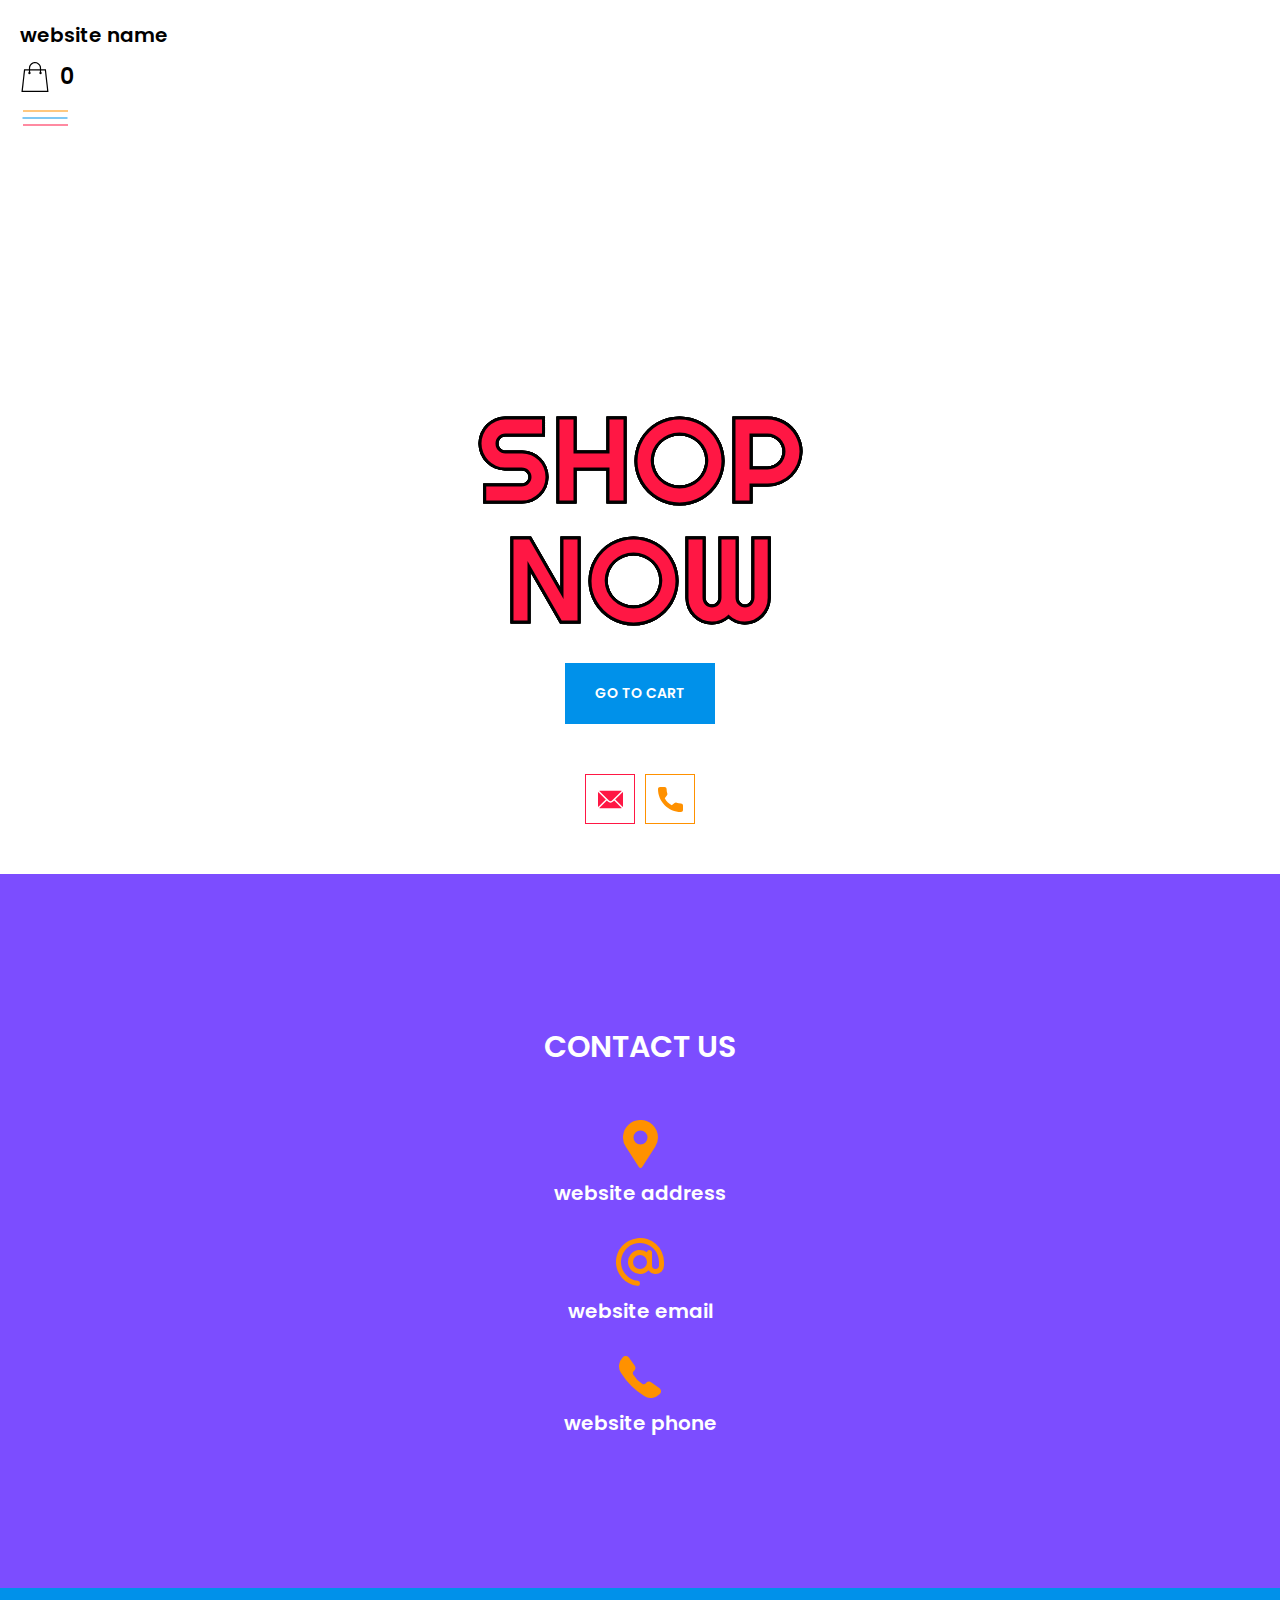
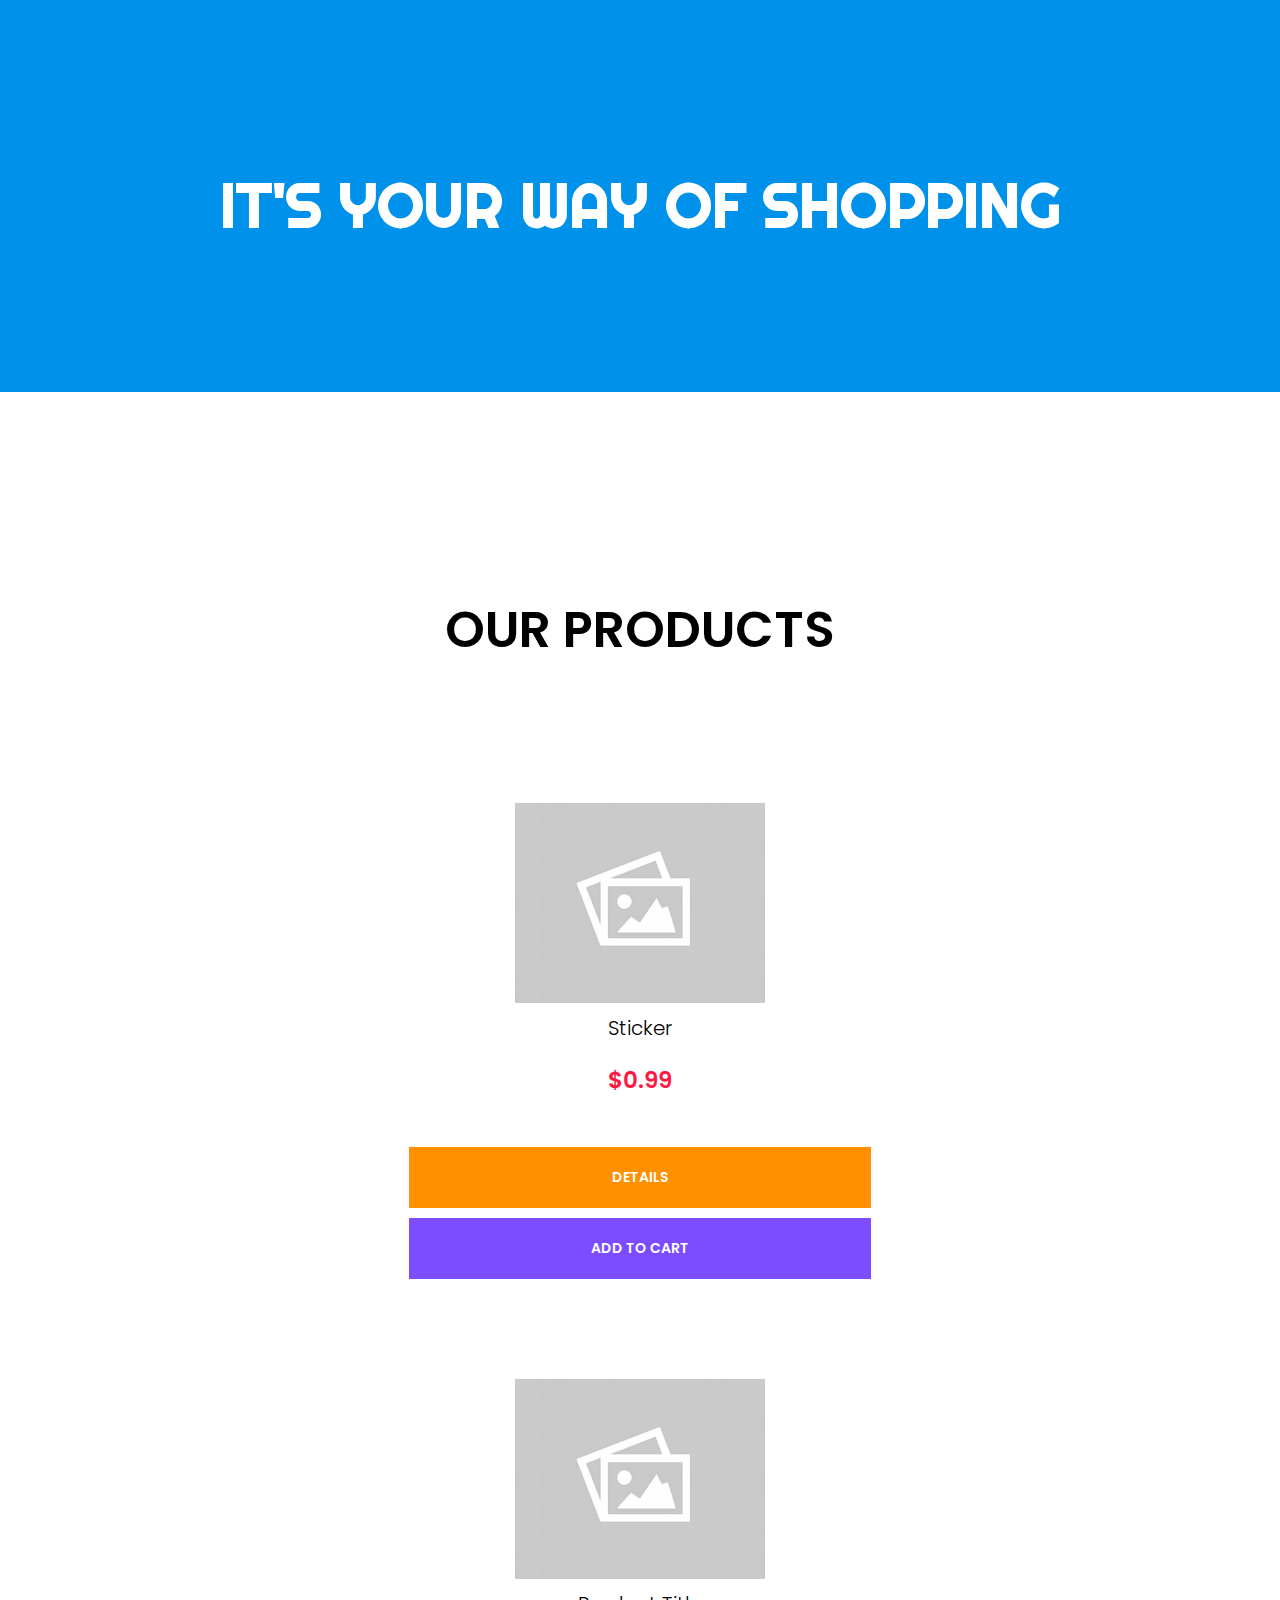
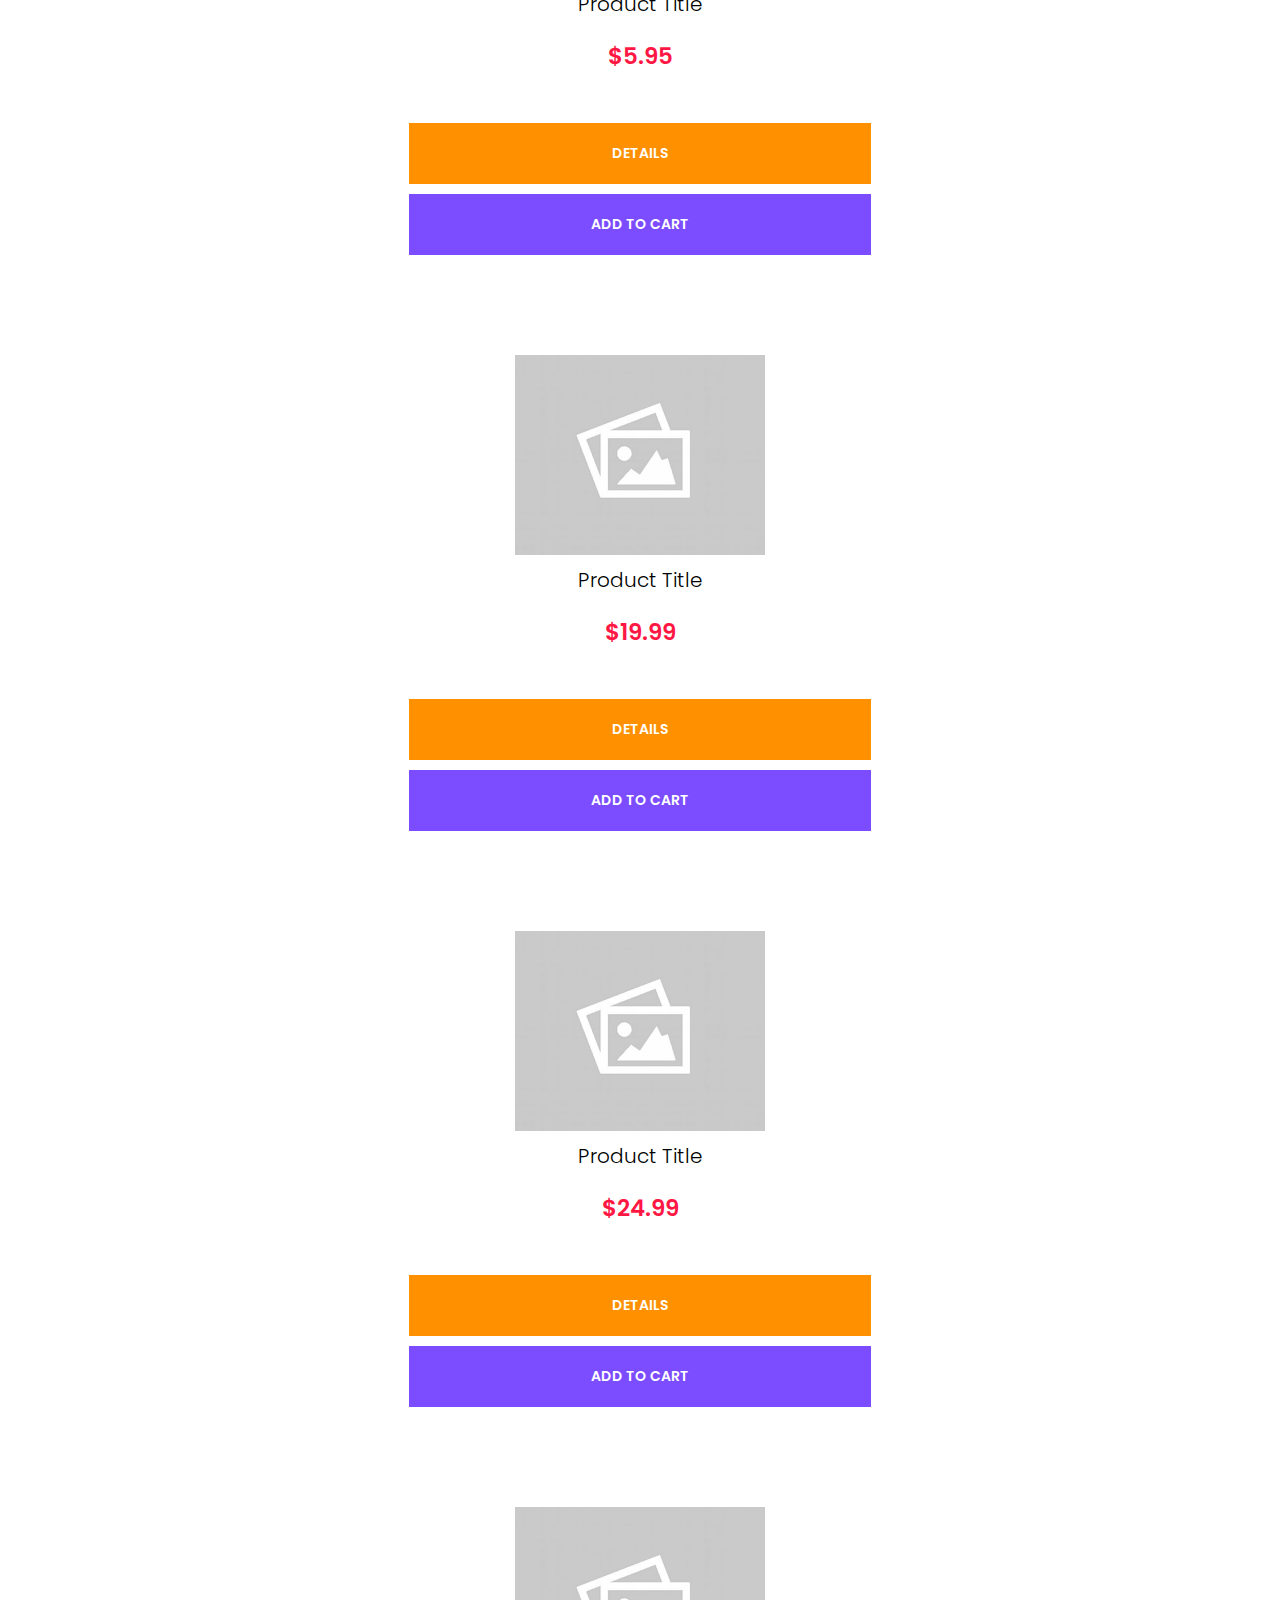
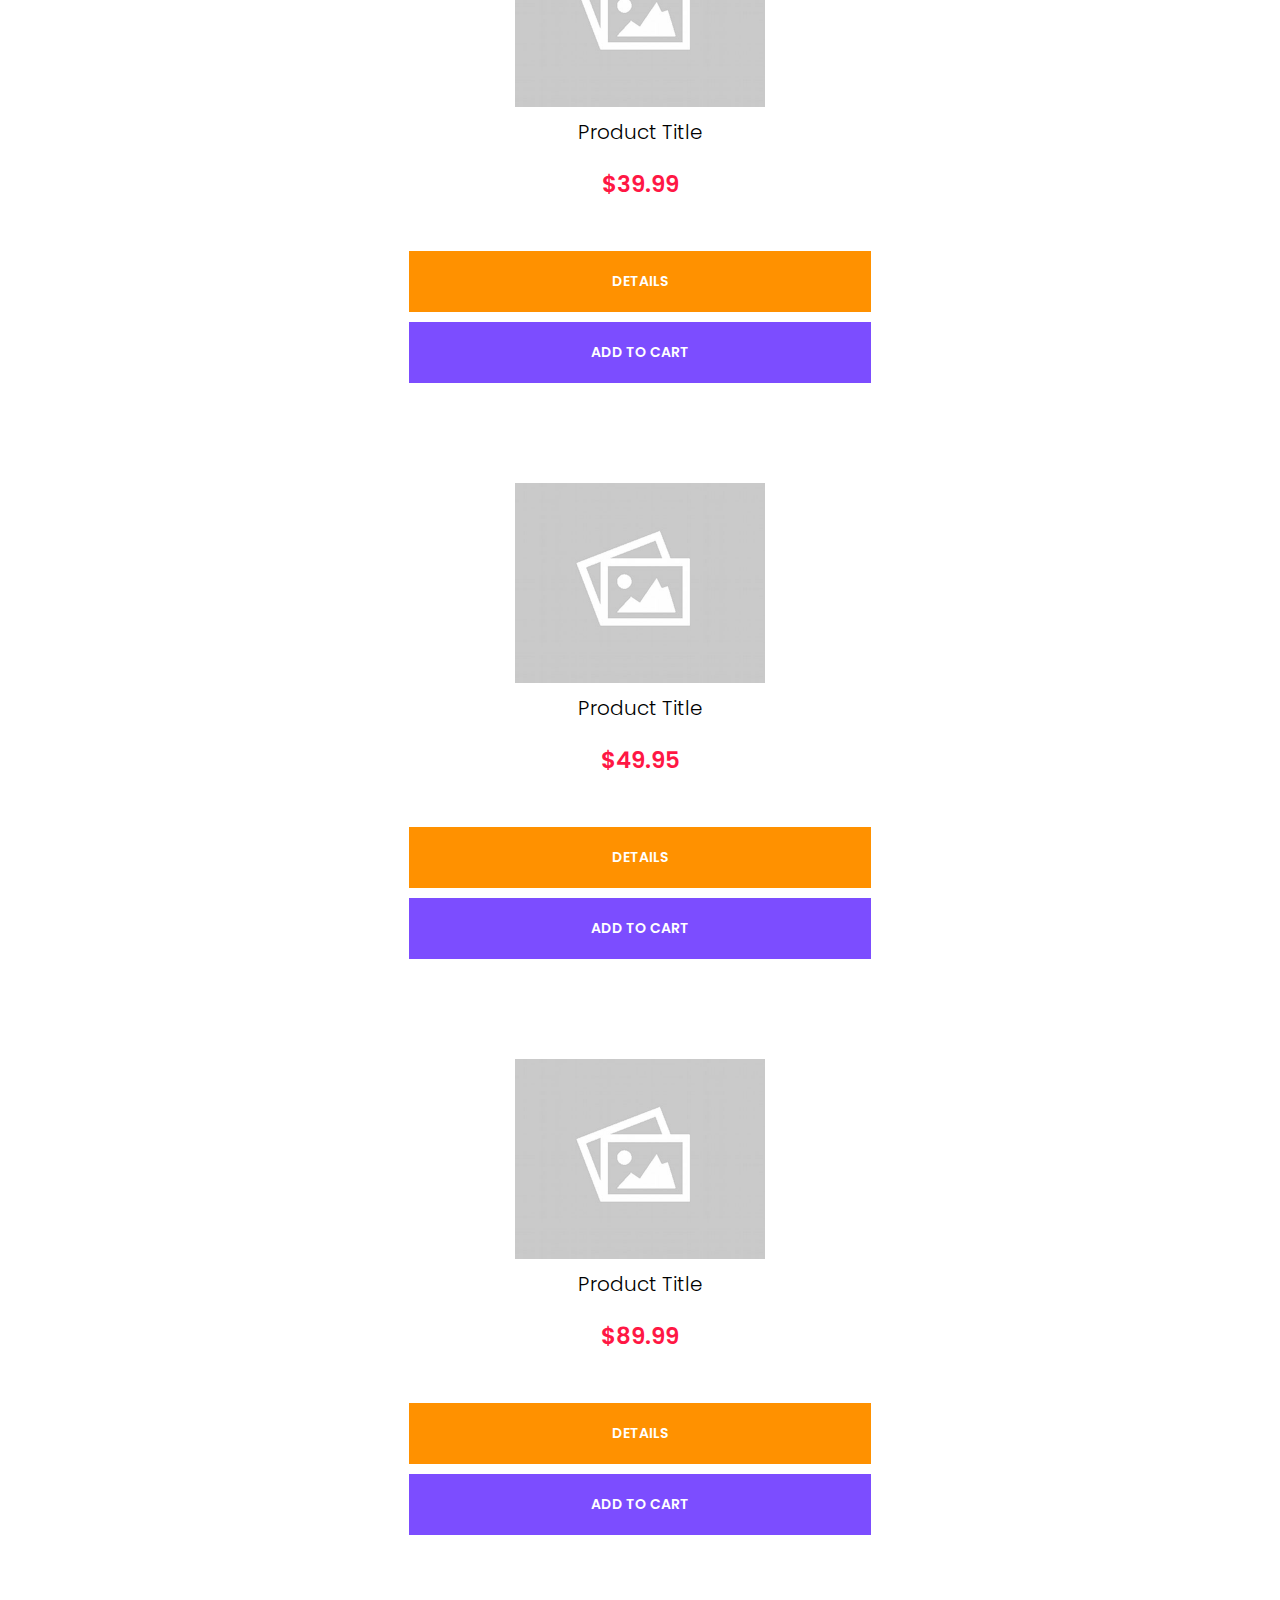
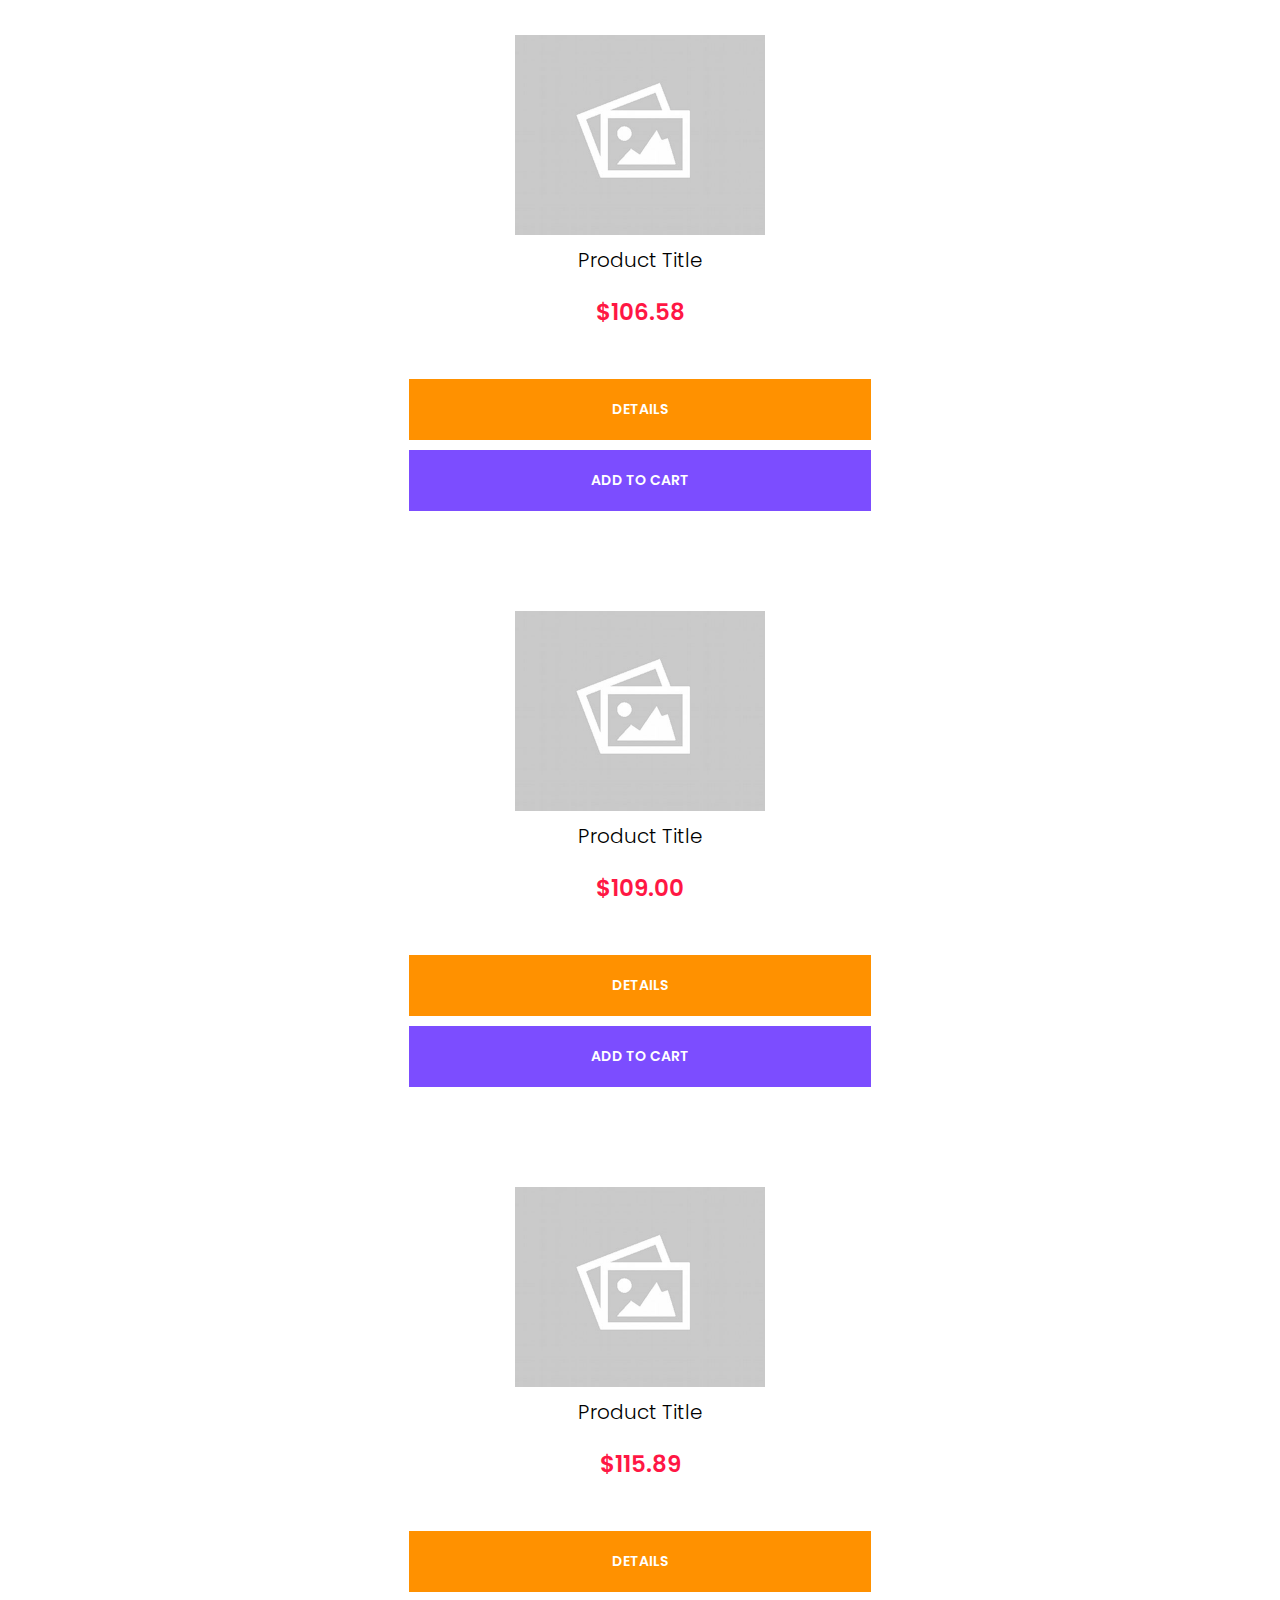
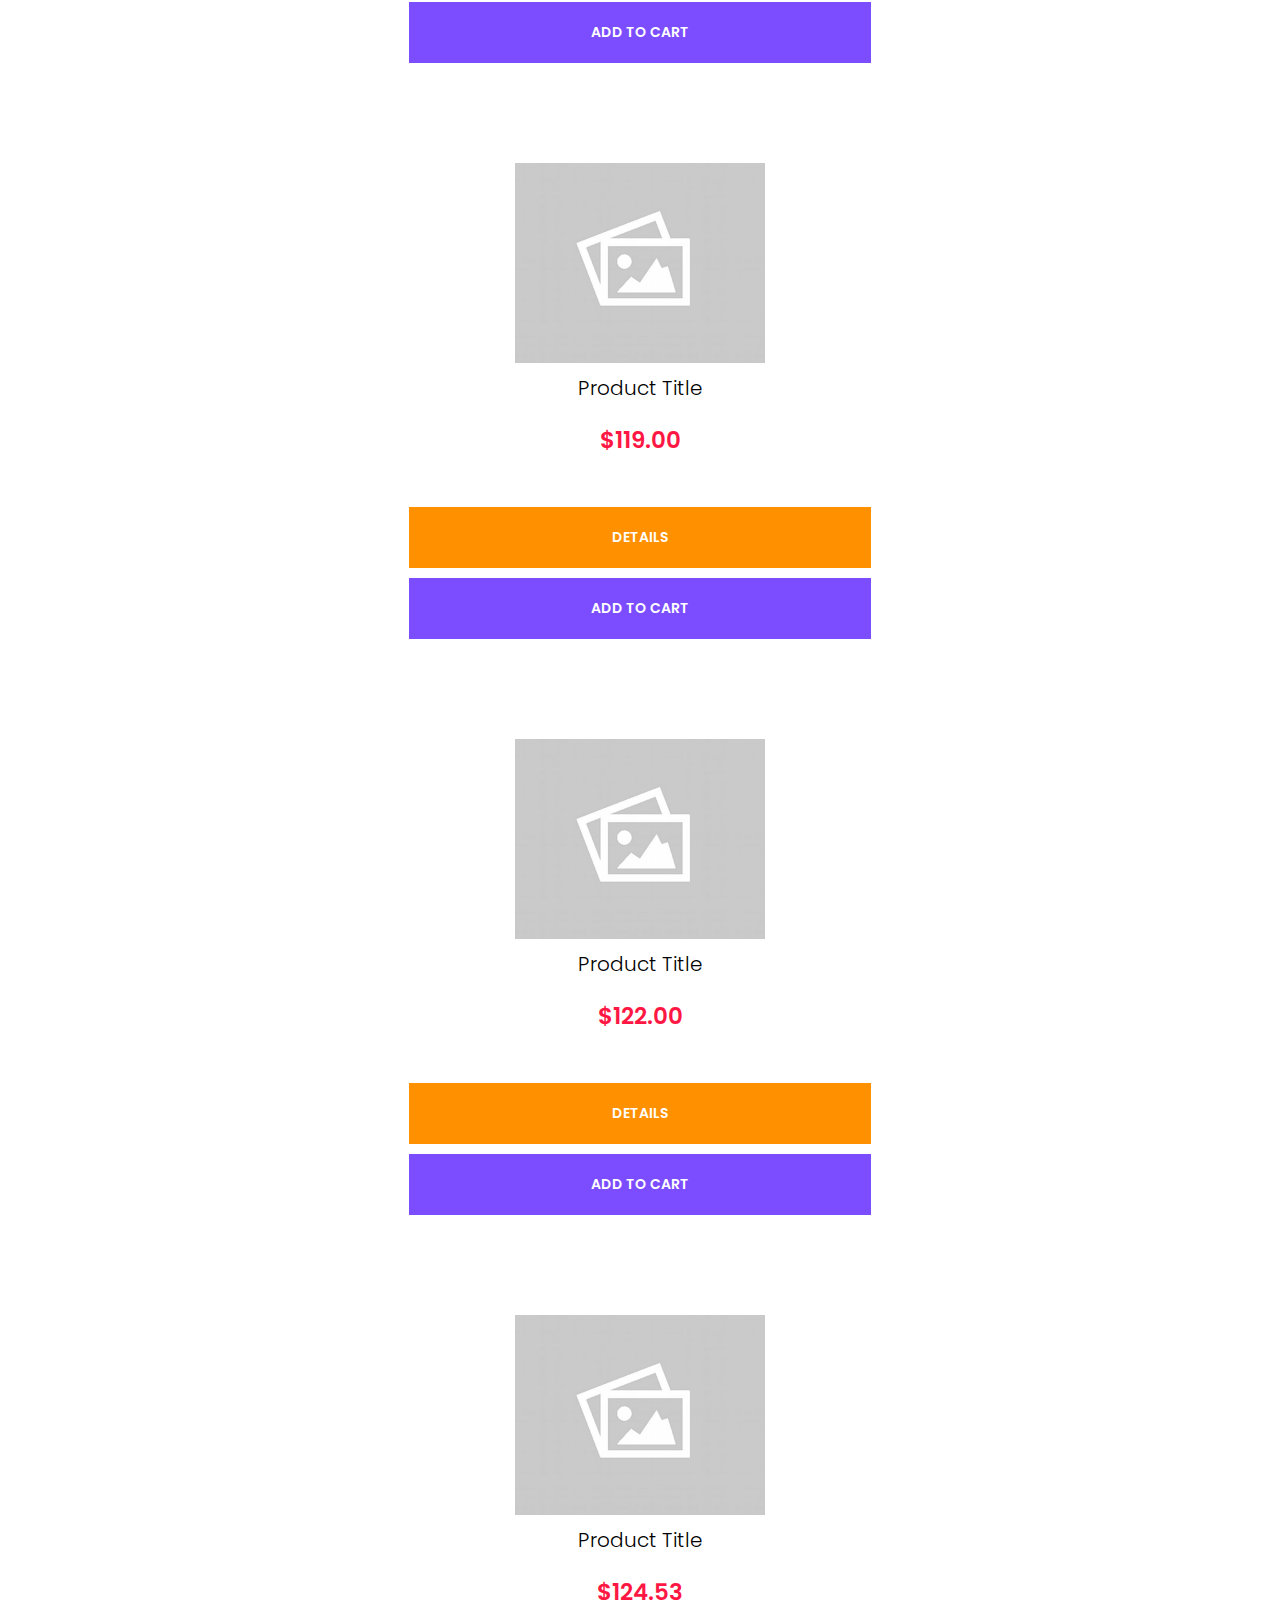
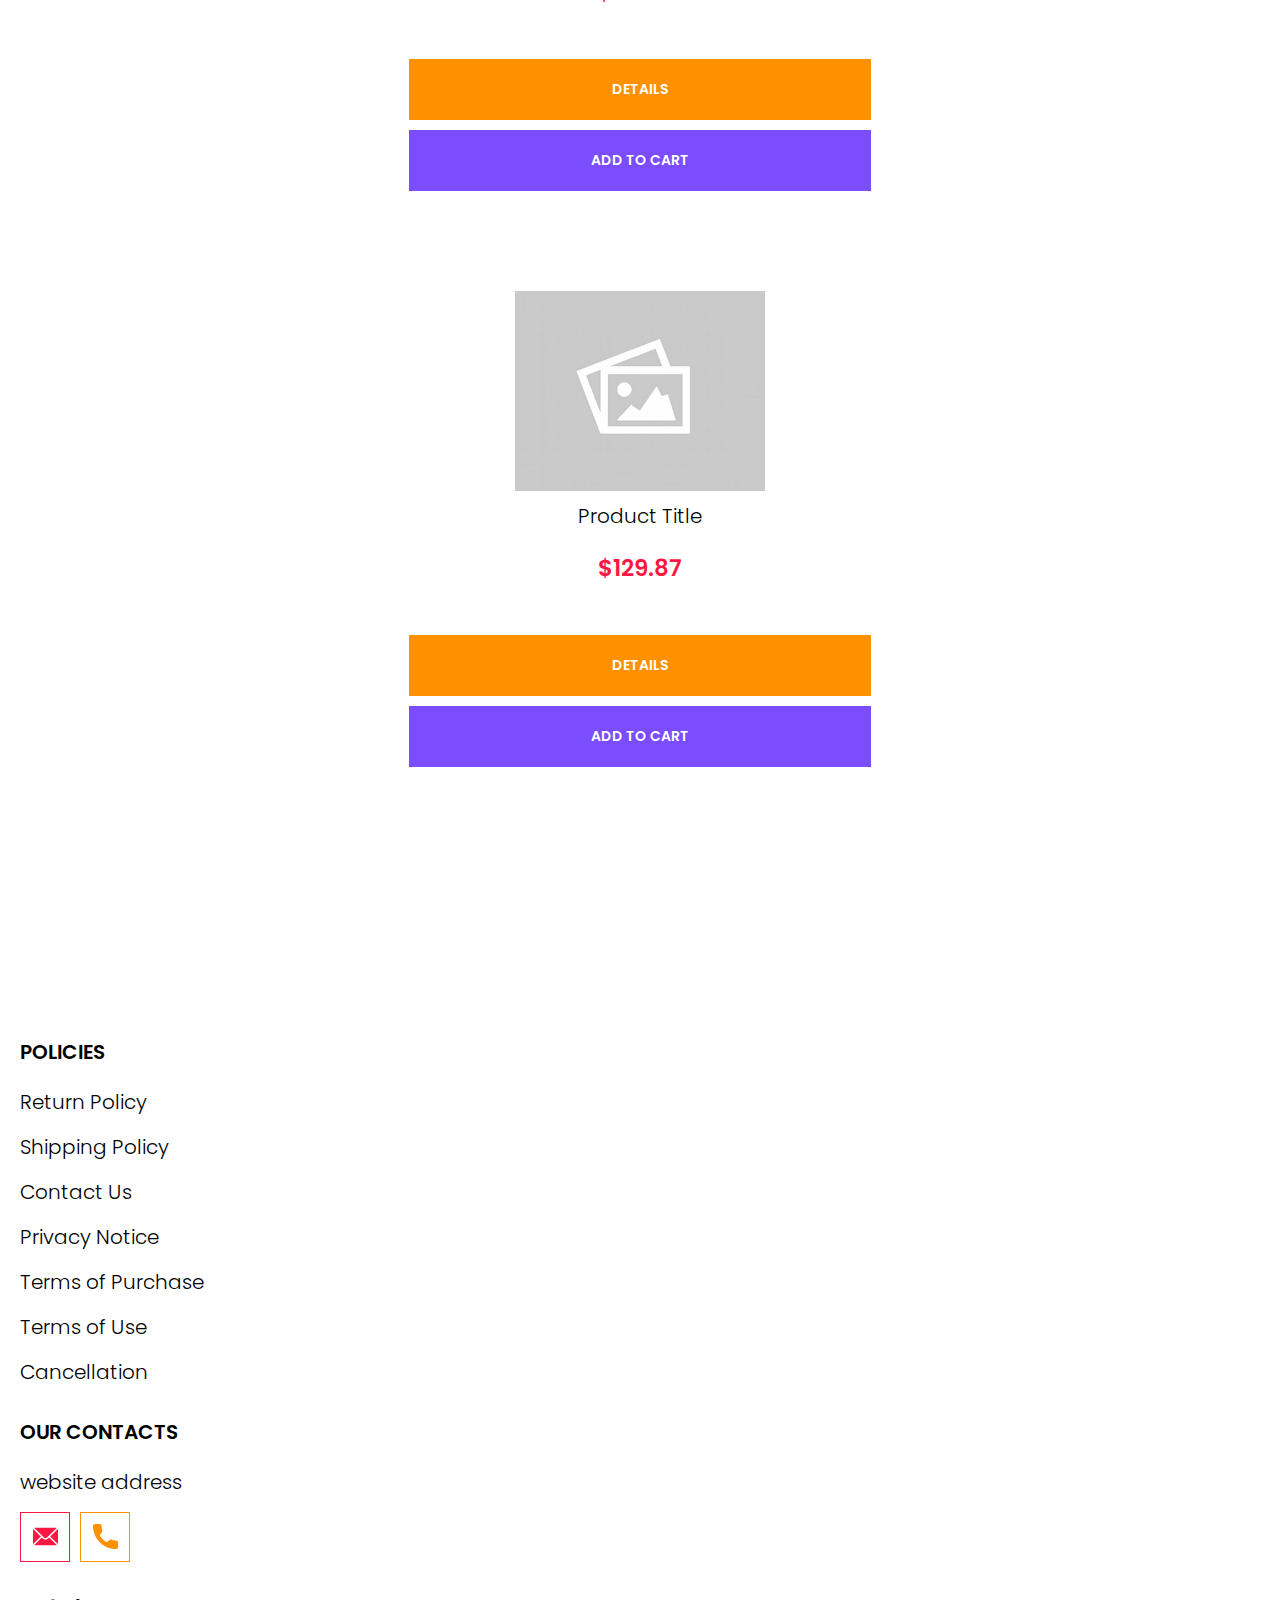
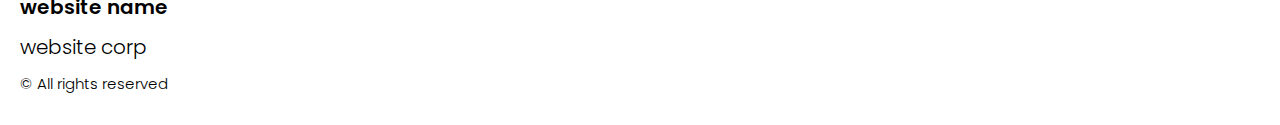
==== index.html @ 4c67f128 "+" ====
<!DOCTYPE html>
<html lang="en">

<head>
  <meta charset="UTF-8" />
  <meta http-equiv="X-UA-Compatible" content="IE=edge" />
  <meta name="viewport" content="width=device-width, initial-scale=1.0" />
  <link rel="stylesheet" href="./css/style.css" />
  <title>Shop</title>

</head>

<body>


  <div class="wrapper">


    <div class="error__overlay js_error__overlay">
      <div class="error">
        <span class="text bold error__text error__title">ERROR:</span>
        <p class="text error__text">You cannot add more than $500 worth of items to your cart.</p>
        <p class="text error__text">The selected item will not be added.</p>
        <button class="text error__btn js_error__btn">close</button>
      </div>
    </div>



    <div class="header__wrapper">
       <div class="container">
     
     
        <header class="header">
          <div class="header__top">
            <a href="./index.html" class="header__logo logo js_website-name"></a>

            <a href="./shop.html" class="cart__span-box">
                   
              <svg version="1.0" xmlns="http://www.w3.org/2000/svg" width="884.000000pt" height="980.000000pt" viewBox="0 0 884.000000 980.000000" preserveAspectRatio="xMidYMid meet">
             
             <g transform="translate(0.000000,980.000000) scale(0.100000,-0.100000)" stroke="none">
             <path d="M4190 9785 c-397 -49 -766 -214 -1078 -479 -198 -169 -378 -403 -492
             -640 -142 -295 -175 -460 -186 -931 -2 -126 -7 -254 -10 -282 l-5 -53 -784 0
             c-431 0 -786 -4 -789 -8 -7 -11 -57 -438 -256 -2182 -403 -3524 -580 -5101
             -580 -5162 l0 -48 4410 0 4410 0 0 46 c0 53 -25 278 -250 2264 -404 3559 -578
             5068 -586 5082 -3 4 -358 8 -789 8 l-784 0 -5 53 c-3 28 -8 164 -11 301 -8
             366 -25 491 -96 700 -298 870 -1211 1443 -2119 1331z m555 -419 c203 -46 435
             -147 597 -262 109 -78 297 -267 375 -377 70 -100 168 -287 207 -395 71 -198
             96 -386 96 -709 l0 -223 -1600 0 -1600 0 0 219 c0 228 11 374 36 501 39 191
             146 435 267 607 77 109 266 299 372 375 197 139 461 247 680 278 97 14 489 4
             570 -14z m-2315 -2595 l0 -219 -54 -40 c-105 -80 -151 -185 -144 -331 6 -113
             44 -197 122 -269 90 -81 132 -97 261 -97 98 0 116 3 167 27 76 35 153 109 192
             183 30 57 31 65 31 175 0 106 -2 119 -28 170 -16 30 -57 84 -93 120 l-64 66 0
             217 0 217 1600 0 1600 0 0 -217 0 -217 -64 -66 c-36 -36 -77 -90 -93 -120 -26
             -51 -28 -64 -28 -170 0 -110 1 -118 31 -175 39 -74 116 -148 192 -183 51 -24
             69 -27 167 -27 129 0 171 16 261 97 78 72 116 156 122 269 7 145 -38 248 -144
             332 l-54 42 0 217 0 218 615 0 c338 0 615 -3 615 -7 0 -5 5 -37 10 -73 18
             -125 261 -2247 520 -4540 197 -1744 221 -1961 215 -1971 -8 -12 -7922 -12
             -7929 0 -7 10 30 344 224 2061 291 2568 505 4432 516 4498 l6 32 614 0 614 0
             0 -219z"></path>
             </g>
             </svg>
                <span class="cart__span js_cart__span">79</span>
            </a>
            
          
              <button class="header__btn js_menu-btn">
                <span></span>
              </button>

           

              <nav class="nav js_menu">
               
              
                <ul class="nav__list">
                  <li class="nav__item">
                    <a href="./contacts.html" class="nav__item">Contact Us</a>
                  </li>
                  <li class="nav__item">
                    <a href="./return.html" class="nav__item">Return Policy</a>
                  </li>
                  <li class="nav__item">
                    <a href="./purchase.html" class="nav__item">Terms of Purchase</a>
                  </li>
                  <li class="nav__item">
                    <a href="./privacy.html" class="nav__item">Privacy Notice</a>
                  </li>
                  <li class="nav__item">
                    <a href="./shipping.html" class="nav__item">Shipping Policy</a>
                  </li>
                  <li class="nav__item">
                    <a href="./use.html" class="nav__item">Terms of Use</a>
                  </li>
                </ul>
              </nav>

          
          
          </div>
        </header>
     
      </div>
    </div>


    <main class="main">

    
      <div class="hero__wrapper"> 
        <div class="container">
          <section class="hero">

            
              <div class='hero__title'>shop now</div>
              <div class='hero__title'>shop now</div>
              <div class='hero__title'>shop now</div>
              <div class='hero__title'>shop now</div>
             
              <div class="hero__block">
              <a href="./shop.html" class="btn">go to cart</a>

              <div class="header__social-links-box">
                <a href="" class="social-link social-link-email js_website-email"></a>
                <a href="" class="social-link social-link-phone js_website-phone"></a>
              </div>
            </div>
         
              
          </section>
        </div>
      </div>
    
      <div class="contacts__wrapper">
        <div class="container">
          <section class="contacts">
            <h2 class="sub-title">Contact Us</h2>
            <ul class="contacts__list">
              <li class="contacts__item">
                <svg class="contacts__svg" xmlns="http://www.w3.org/2000/svg" width="35" height="48.01" viewBox="0 0 35 48.01">
                  <path class="a" d="M16.56,0A17.55,17.55,0,0,0,.1,15.54a17.23,17.23,0,0,0,2.72,11.3l13,20.24a2,2,0,0,0,3.38,0l13-20.24A17.18,17.18,0,0,0,35,17.4,17.46,17.46,0,0,0,16.56,0ZM17.5,24.5a7,7,0,1,1,7-7A7,7,0,0,1,17.5,24.5Z"/>
                </svg>
                <span class="text js_website-address"></span>
               </li>
               <li class="contacts__item contacts__item-link">
                <svg class="contacts__svg" xmlns="http://www.w3.org/2000/svg" width="48" height="47.86" viewBox="0 0 48 47.86">
                  <path class="a" d="M21.26.15a24,24,0,0,0,0,47.7A2.43,2.43,0,0,0,24,45.44v-.16a2.45,2.45,0,0,0-2.21-2.41A19,19,0,1,1,43,24v3.47a3.51,3.51,0,0,1-4.24,3.43A3.58,3.58,0,0,1,36,27.37V14.5a2.49,2.49,0,0,0-5-.22,12,12,0,1,0,1.61,18A8.37,8.37,0,0,0,38.92,36,8.51,8.51,0,0,0,48,27.47V24A24,24,0,0,0,21.26.15ZM24,31a7,7,0,1,1,7-7A7,7,0,0,1,24,31Z"/>
                </svg>
                <a href="" class="text js_website-email"></a>
                </li>
                <li class="contacts__item contacts__item-link">
                  <svg class="contacts__svg" xmlns="http://www.w3.org/2000/svg" width="42" height="42" viewBox="0 0 42 42">
                    <path class="a" d="M3.63,1.46l.27-.27a4,4,0,0,1,6.18.54l5.5,7.85a4.05,4.05,0,0,1-.45,5.19l-.34.34a3.06,3.06,0,0,0-.49,3.74,25.34,25.34,0,0,0,8.85,8.85,3.06,3.06,0,0,0,3.74-.49l.34-.34a4.05,4.05,0,0,1,5.19-.45l7.85,5.5a4,4,0,0,1,.54,6.18l-.27.27A12.42,12.42,0,0,1,25.17,40.1,73,73,0,0,1,1.9,16.83,12.42,12.42,0,0,1,3.63,1.46Z"/>
                  </svg>
                  <a href="" class="text js_website-phone"></a>
                </li>
            </ul>
        

          </section>
        </div>
      </div>
      <div class="phrase__wrapper">
        <div class="container">
          <section class="phrase">
            <img src="./img/bg2.png" alt="" class="phrase__img">
            <h4 class="title">It's your way of shopping</h4>
          </section>
        </div>
      </div>


      <div class="products__wrapper hero-products" >
        <div class="container">
        <section class="products">
       
          <h3 class="products__title products__title--mob">Our Products</h3>
            <div class="sub-title__box">
              <p class="text success-message js_success-message">Success! You have added <span
                  class="js_success-product-name"></span> to your shopping cart!</p>
            </div>
            <ul class="products__list js_products__list">
             <li class="item">
              <h3 class="products__title">Our Products</h3>
              <p class="text">Online shopping is the best way to buy everything you need in two clicks.</p>
             </li>
            </ul>

        </section>
      </div>
      </div>

   

    </main>
  
   
 
   
    <div class="footer__wrapper">
  <div class="container">
        <footer class="footer">
    
              <div class="footer__block">
                <p class="footer__title">Policies</p>
                <ul class="footer__list">
                  <li class="footer__item">
                    <a href="./return.html" class="footer__link">Return Policy</a>
                   </li>
                   <li class="footer__item">
                     <a href="./shipping.html" class="footer__link">Shipping Policy</a>
                    </li>
                    <li class="footer__item">
                      <a href="./contacts.html" class="footer__link">Contact Us</a>
                     </li>
                     <li class="footer__item">
                       <a href="./privacy.html" class="footer__link">Privacy Notice</a>
                      </li>
                      <li class="footer__item">
                        <a href="./purchase.html" class="footer__link">Terms of Purchase</a>
                       </li>
                       <li class="footer__item">
                         <a href="./use.html" class="footer__link">Terms of Use</a>
                        </li>
                        <li class="footer__item">
                          <a href="./cancellation.html" class="footer__link">Cancellation</a>
                        </li>
                </ul>
              </div>
              <div class="footer__block">
                <p class="footer__title">Our Contacts</p>
                <ul class="footer__list">
                  <li class="footer__item">
                    <span class="text text--mb js_website-address"></span>
                   </li>
                   <li class="footer__item">
                    <div class="header__social-links-box">
                      <a href="" class="social-link social-link-email js_website-email"></a>
                      <a href="" class="social-link social-link-phone js_website-phone"></a>
                    </div>
                   </li>
                </ul>
              </div>
              <div class="footer__block footer__block--right">
                <div>
                  <a href="./index.html" class="footer__logo logo js_website-name"></a>
                  <p class="text text--mb js_website-corp"></p>
                </div>
                <span class="footer__span">© All rights reserved</span>
              </div>
  
        </footer>
      </div>
    </div>
 
  </div>





  <script type="module" src="./js/cart.js"></script>
  <script type="module" src="./js/add-to-cart.js"></script>
  <script type="module" src="./js/on-load.js"></script>
  <script type="module" src="./js/website-data.js"></script>
  <script>
    const menuBtn = document.querySelector('.js_menu-btn');
    const menu = document.querySelector('.js_menu');
    menuBtn.addEventListener('click', () => {
      menuBtn.classList.toggle('active');
      menu.classList.toggle('open-menu');
      document.body.classList.toggle('open-menu');
    })
  </script>


</body>

</html>
---- css/style.css ----
@import './fonts.css';
@import './vars.css';
@import './utils.css';
@import './header.css';
@import './footer.css';
@import './hero.css';
@import './products.css';
@import './product.css';
@import './text-section.css';
@import './order.css';
@import './thank-you.css';
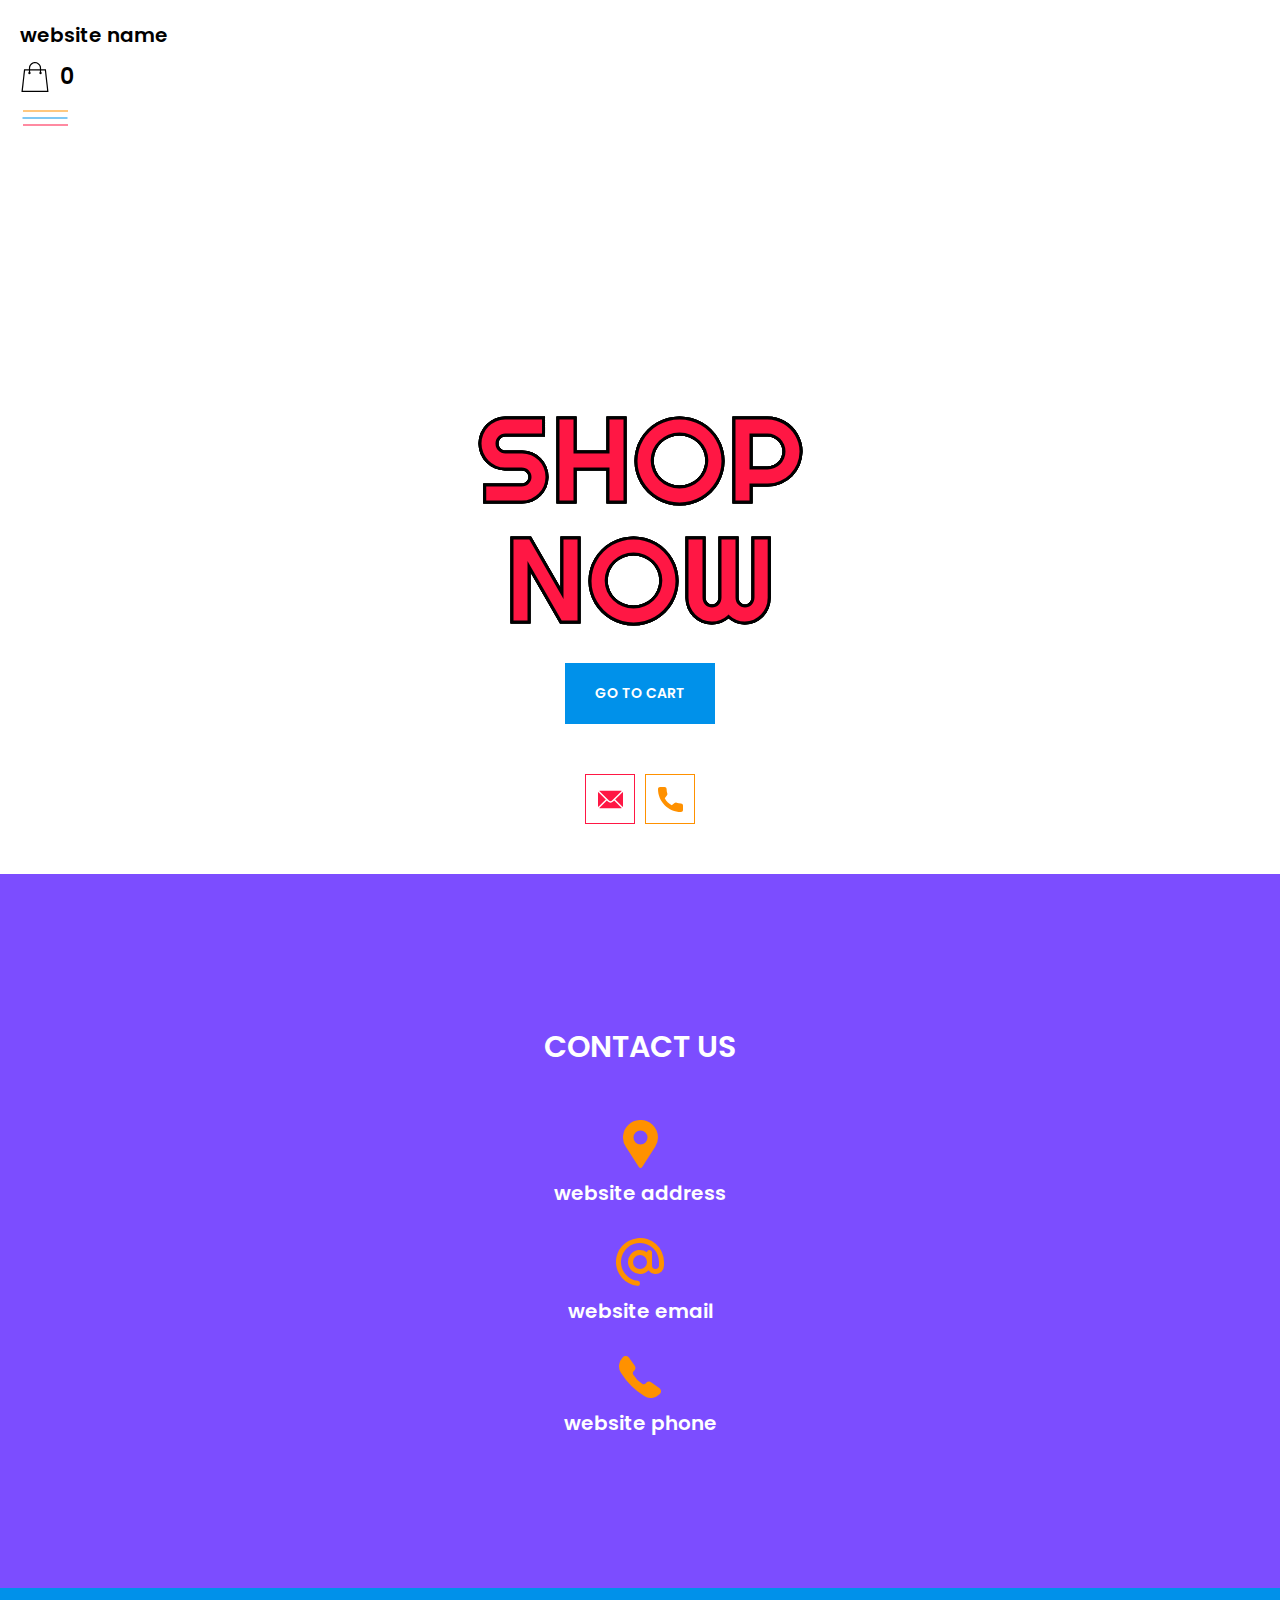
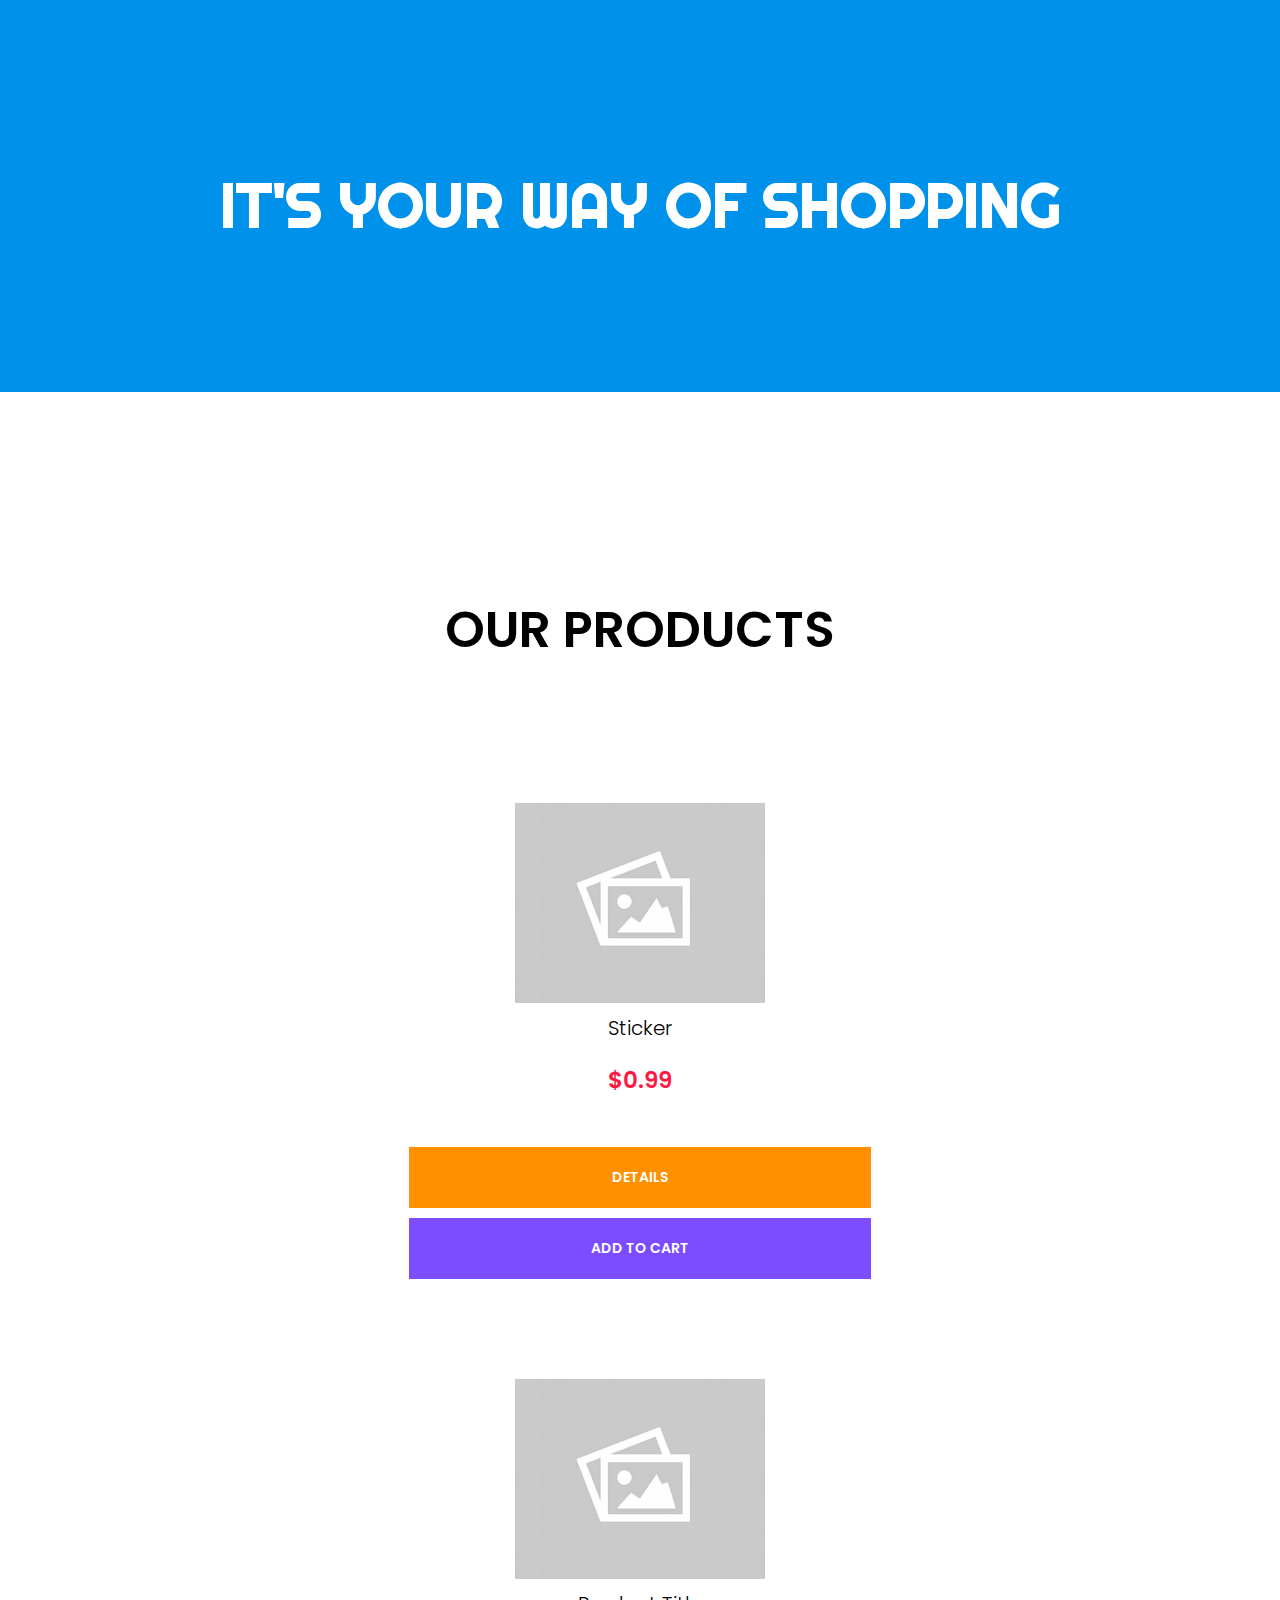
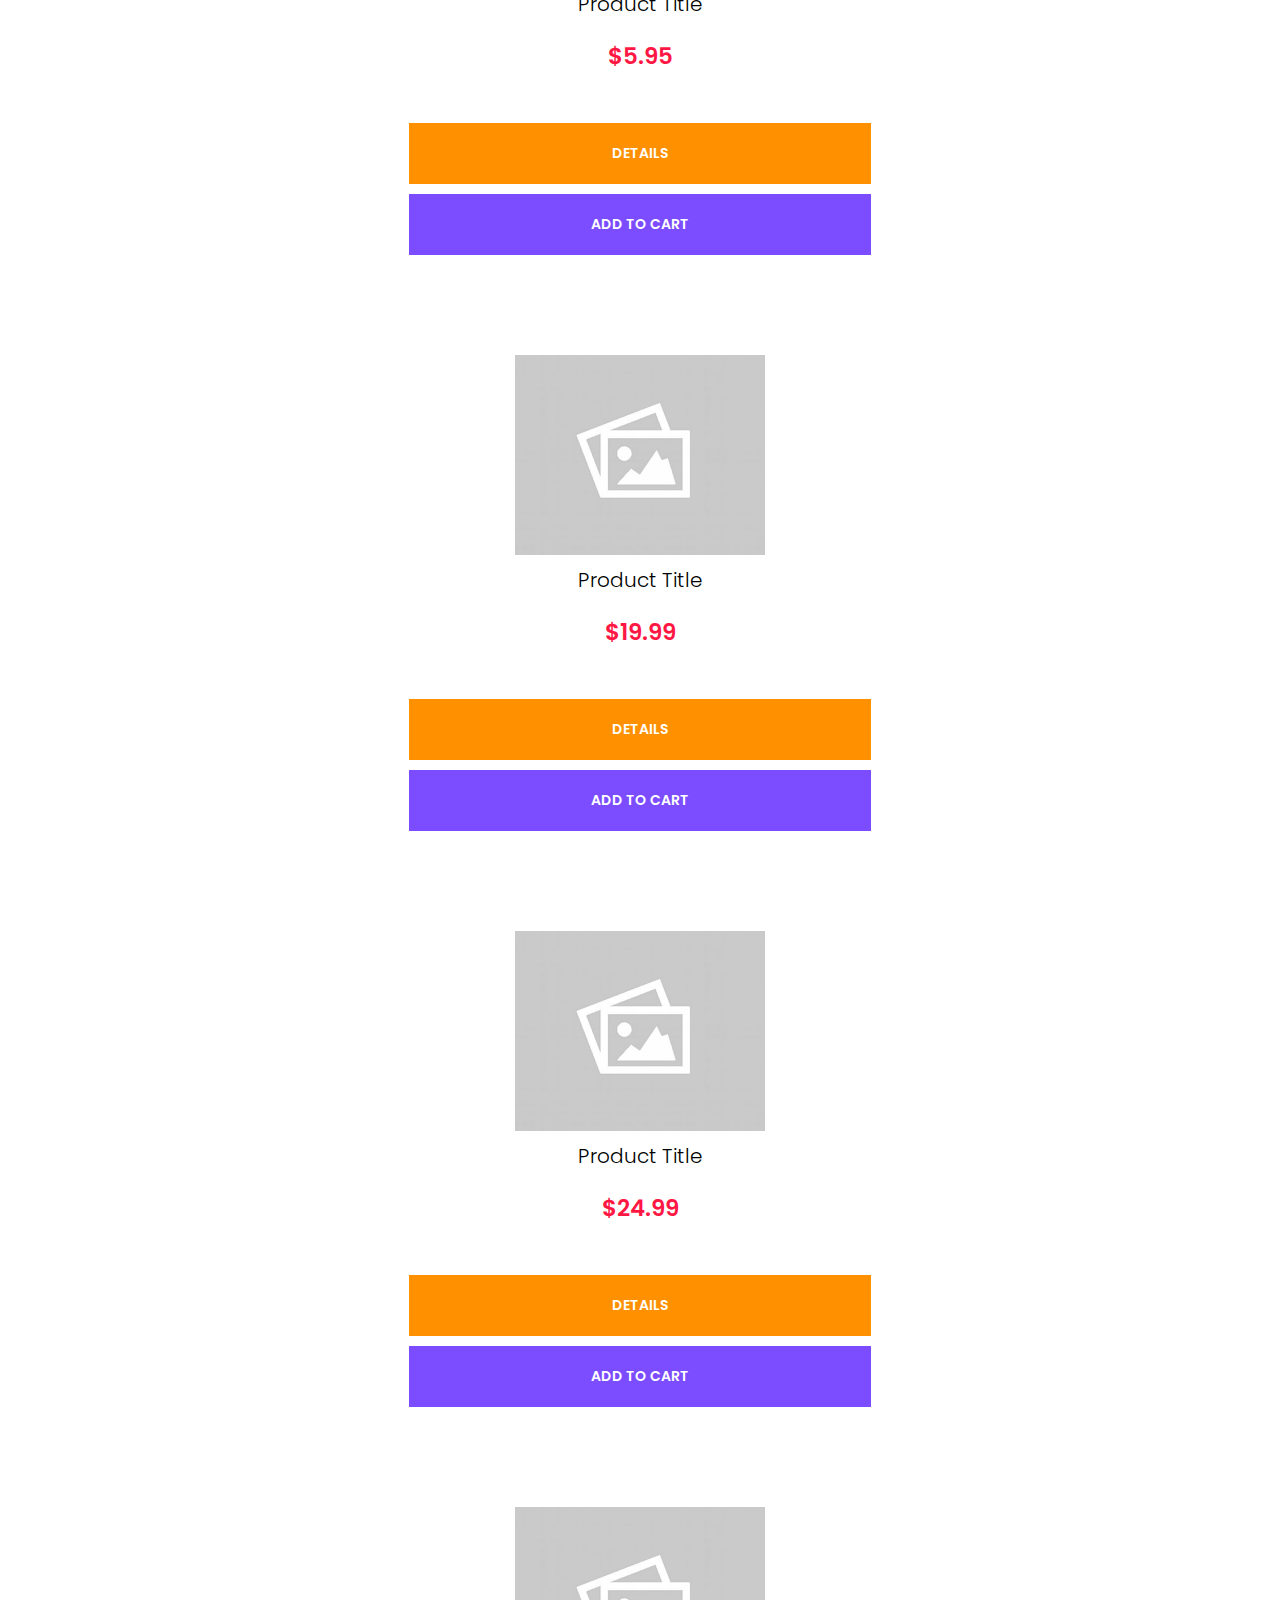
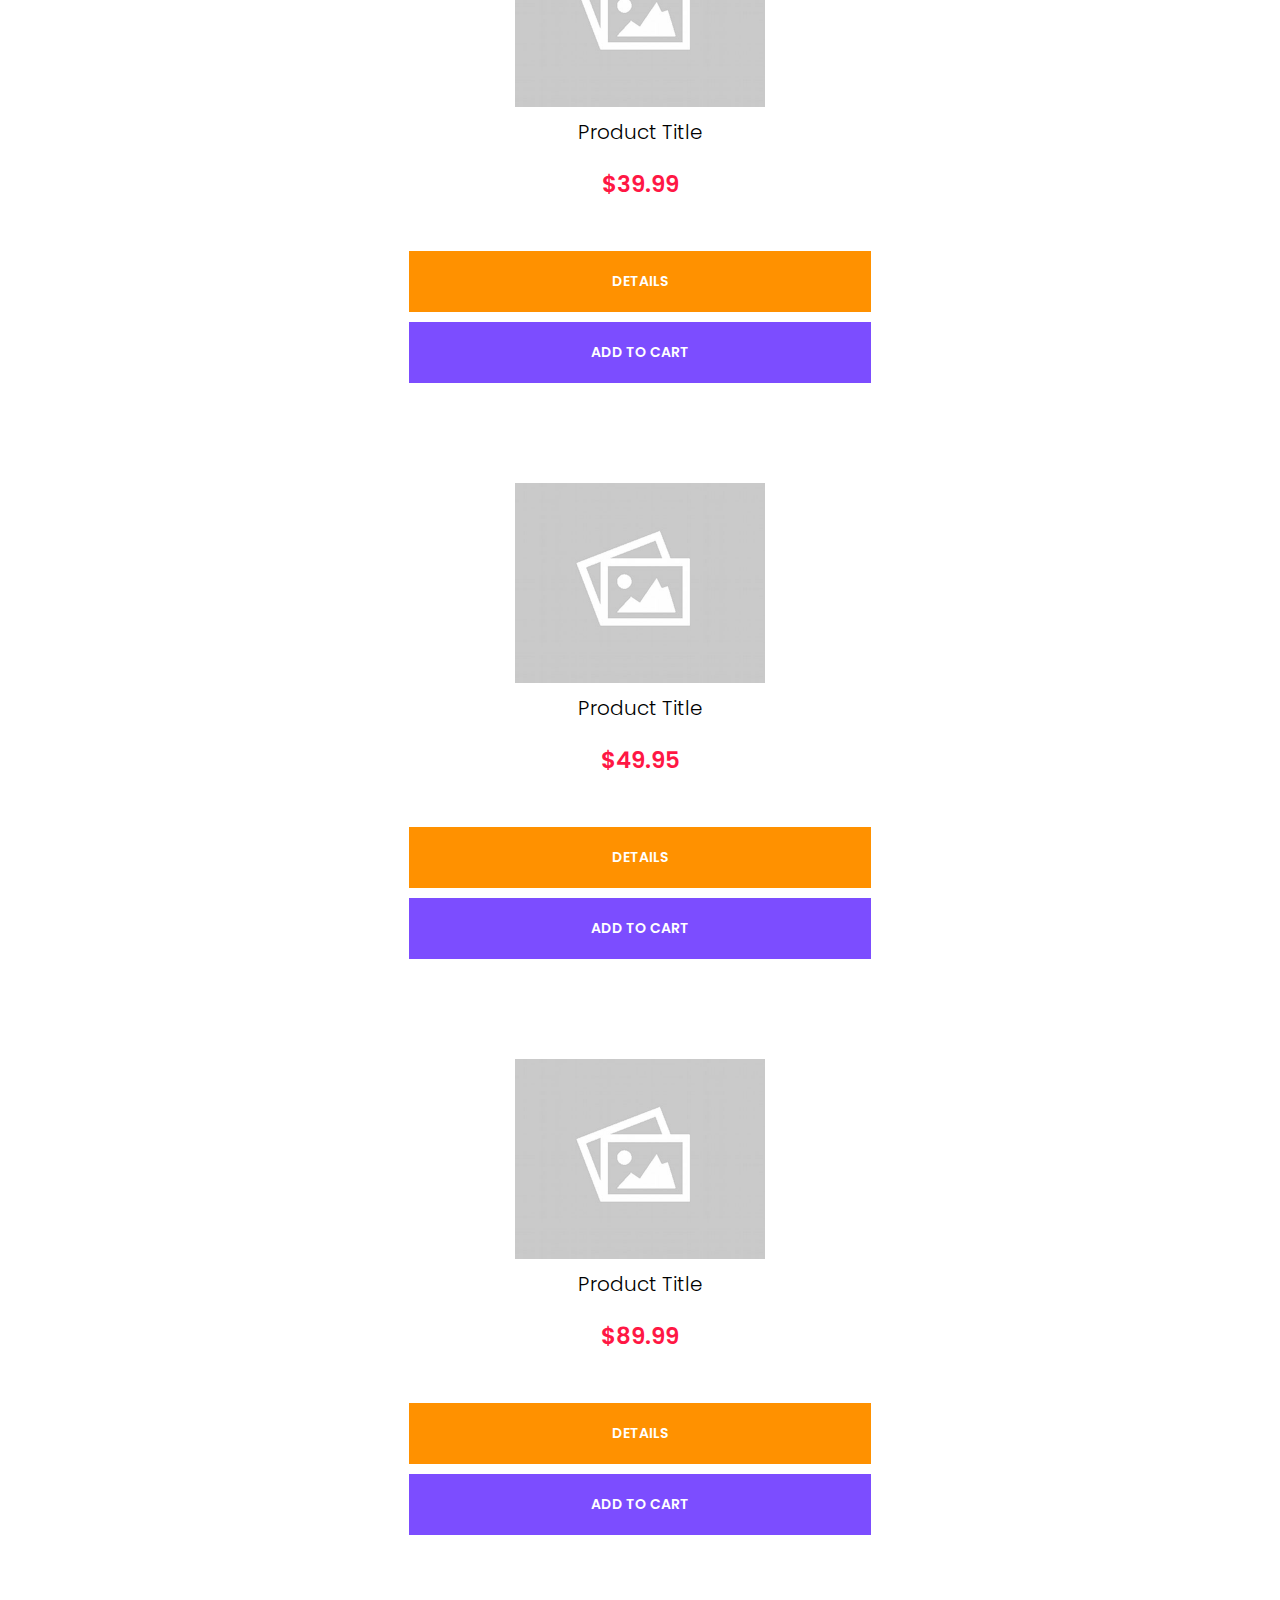
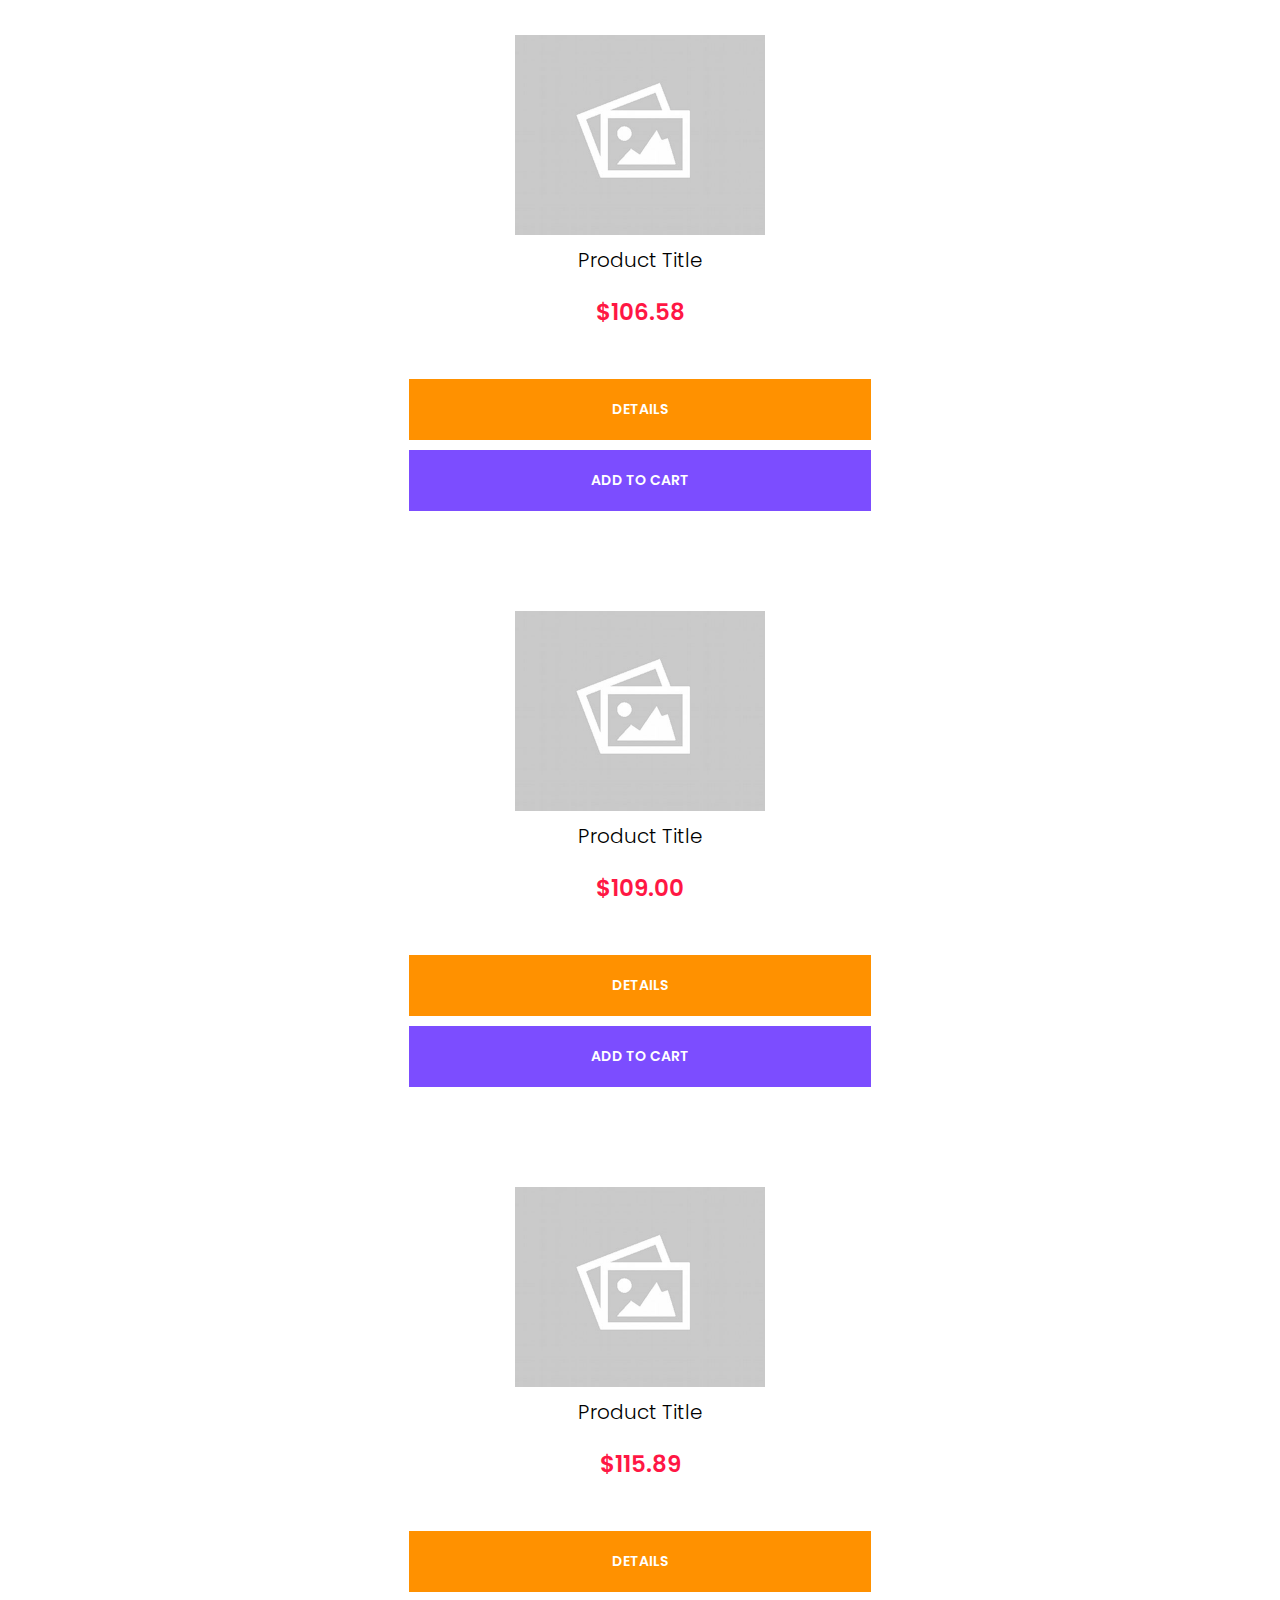
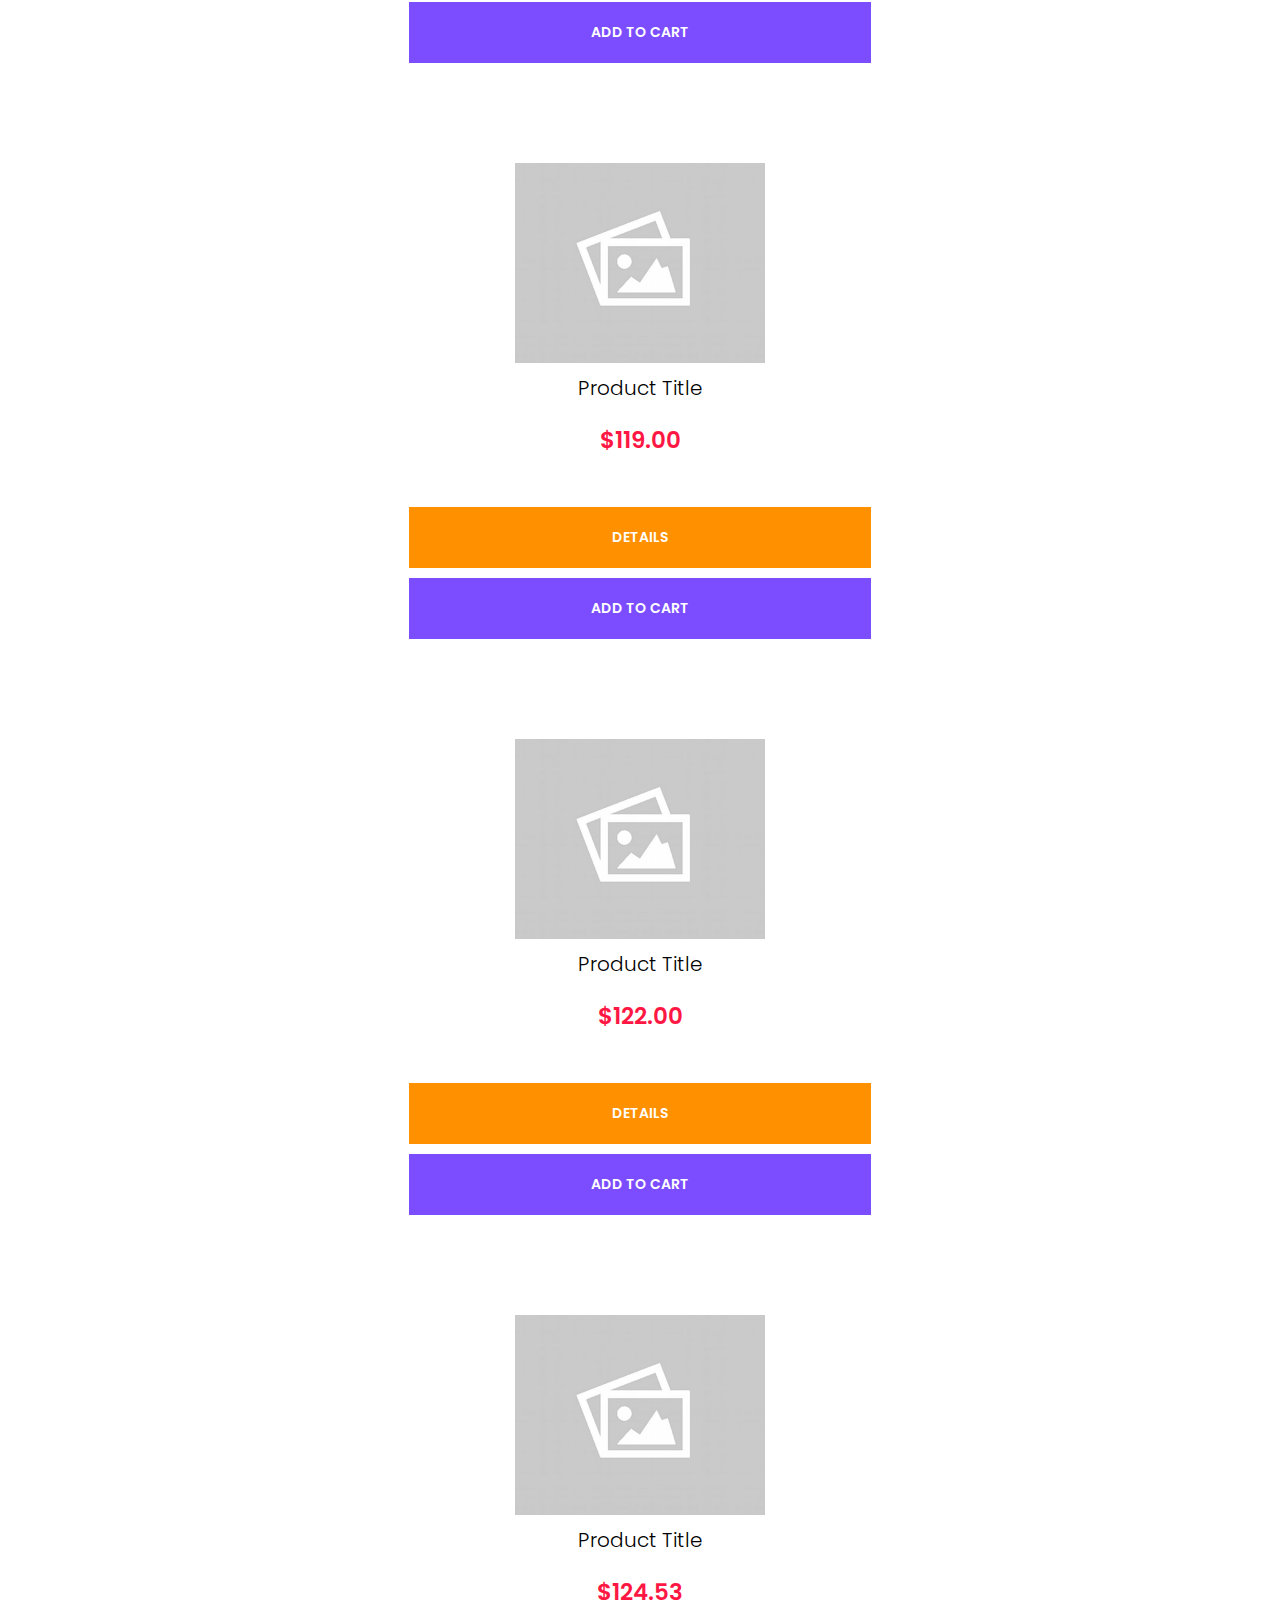
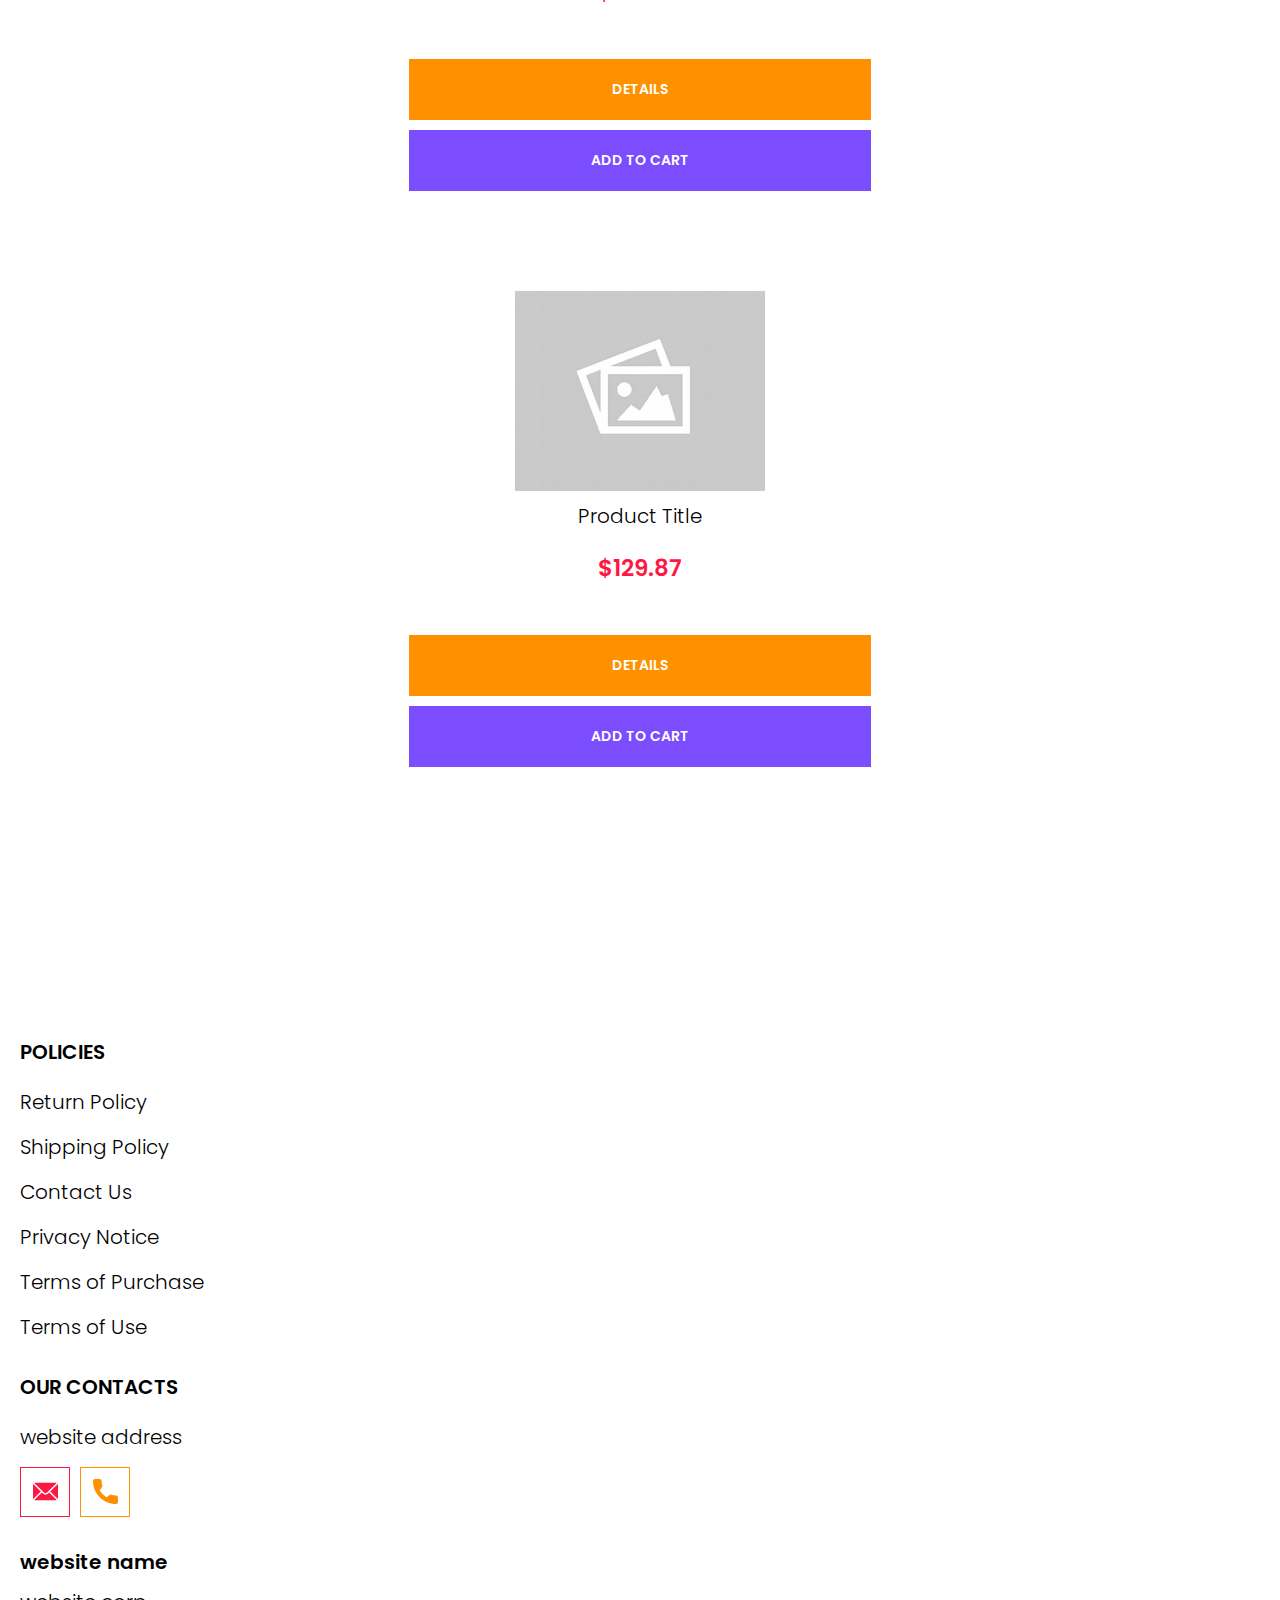
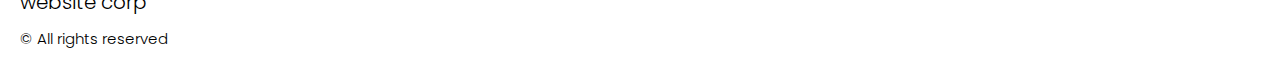
==== commit 1c42c7ae: "LAST changes" ====
--- a/index.html
+++ b/index.html
@@ -223,9 +223,7 @@
                        <li class="footer__item">
                          <a href="./use.html" class="footer__link">Terms of Use</a>
                         </li>
-                        <li class="footer__item">
-                          <a href="./cancellation.html" class="footer__link">Cancellation</a>
-                        </li>
+                     
                 </ul>
               </div>
               <div class="footer__block">
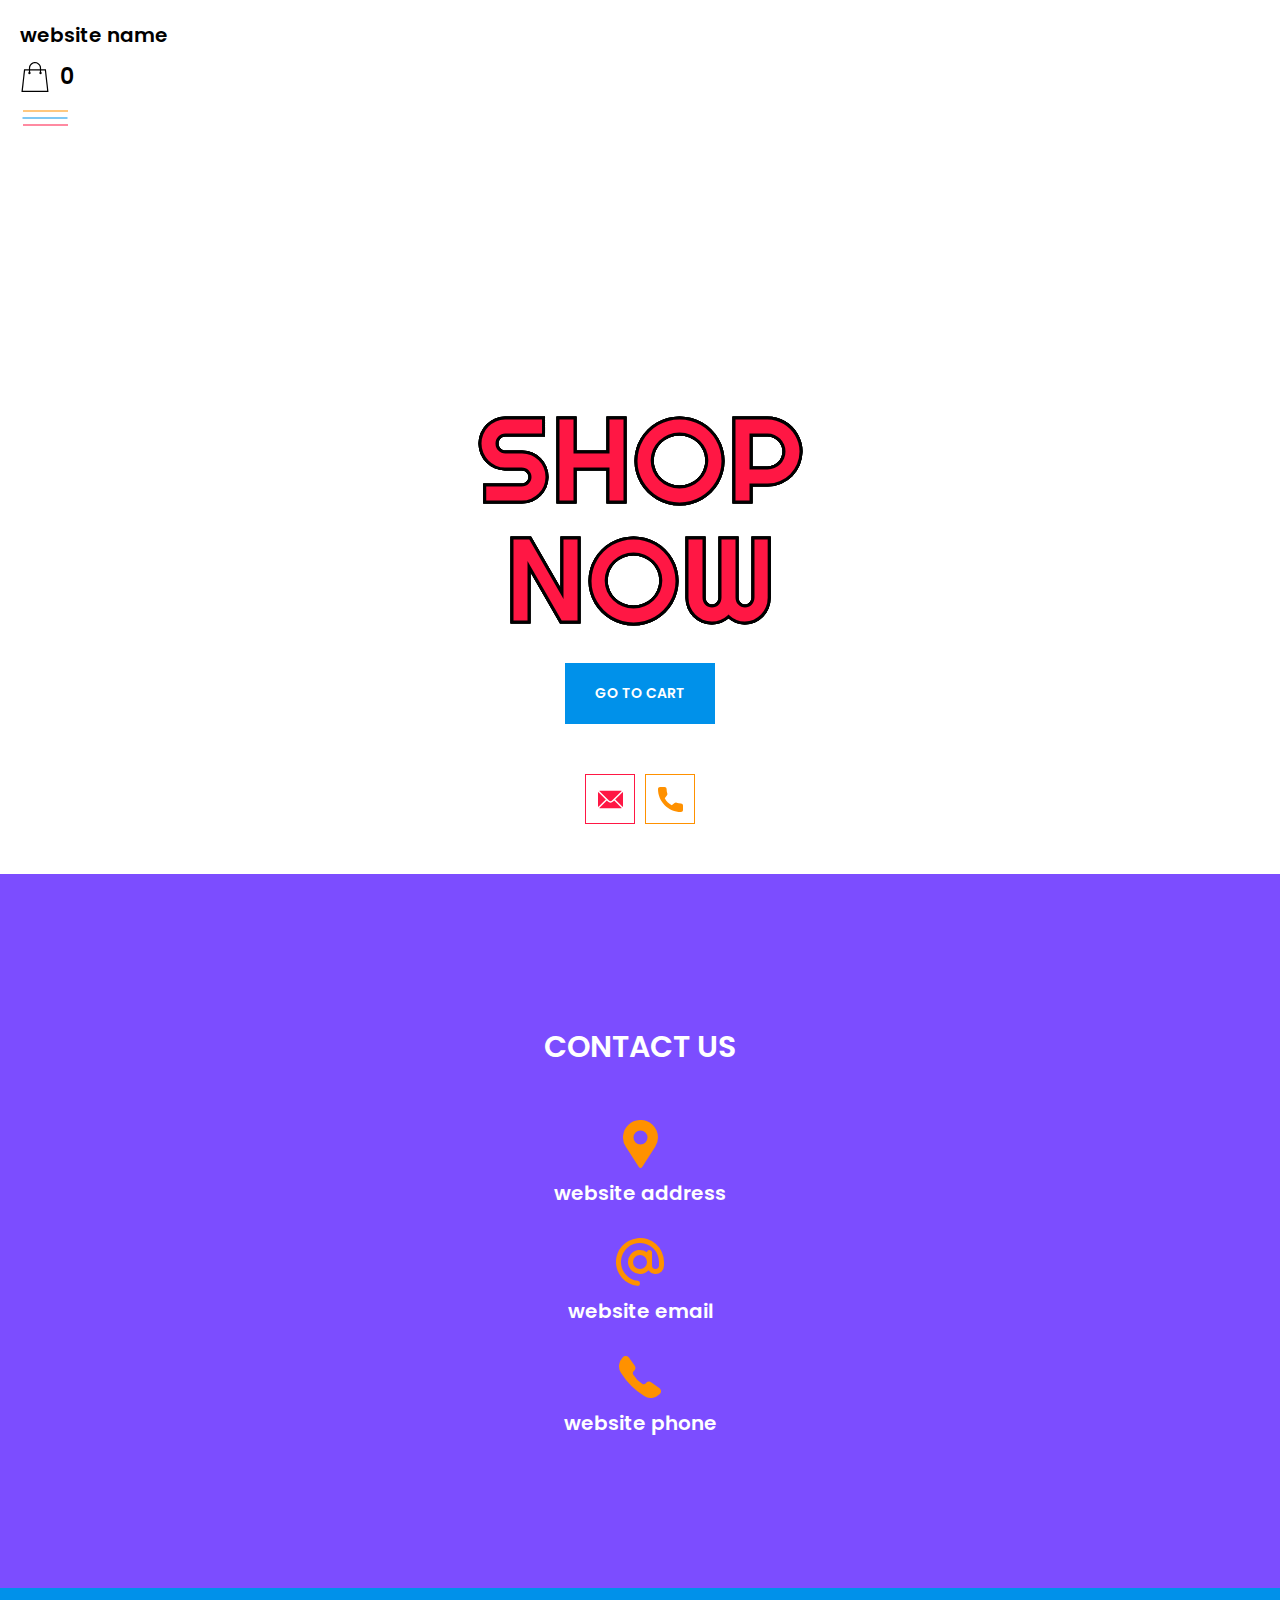
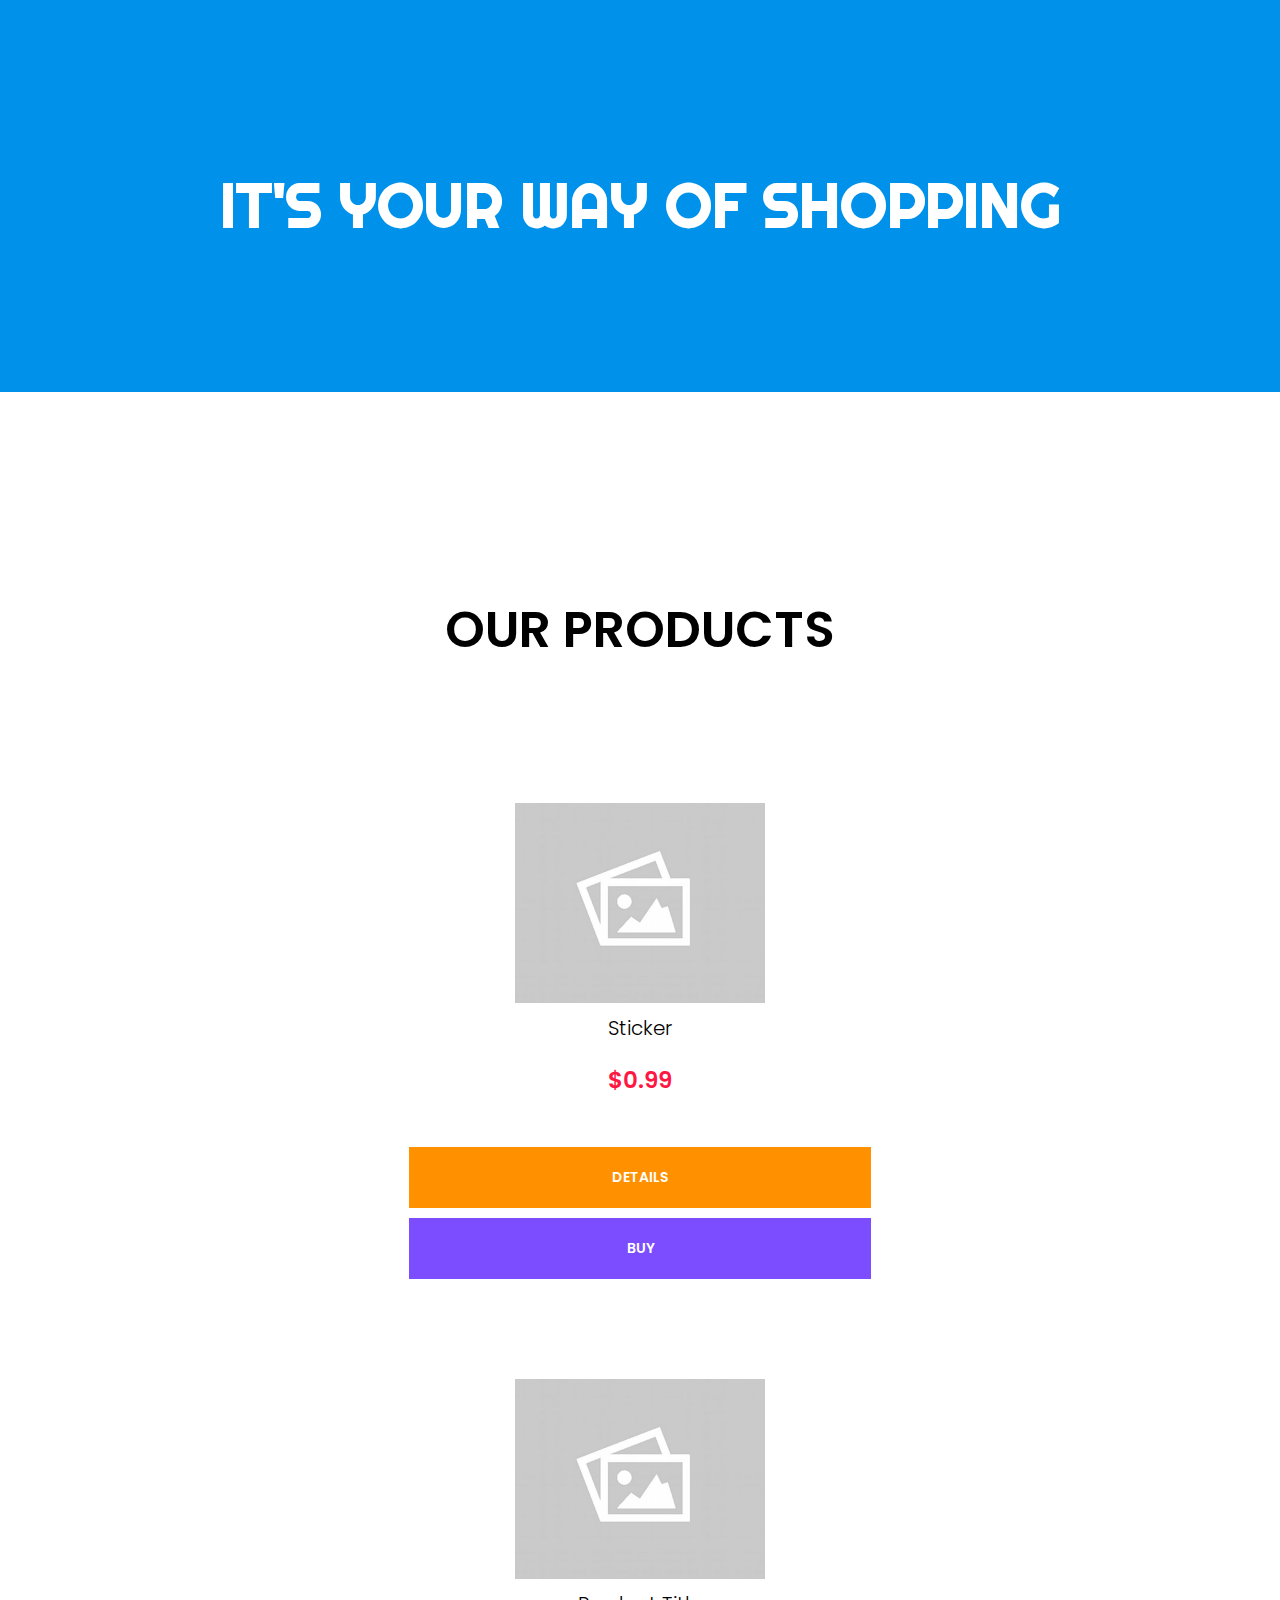
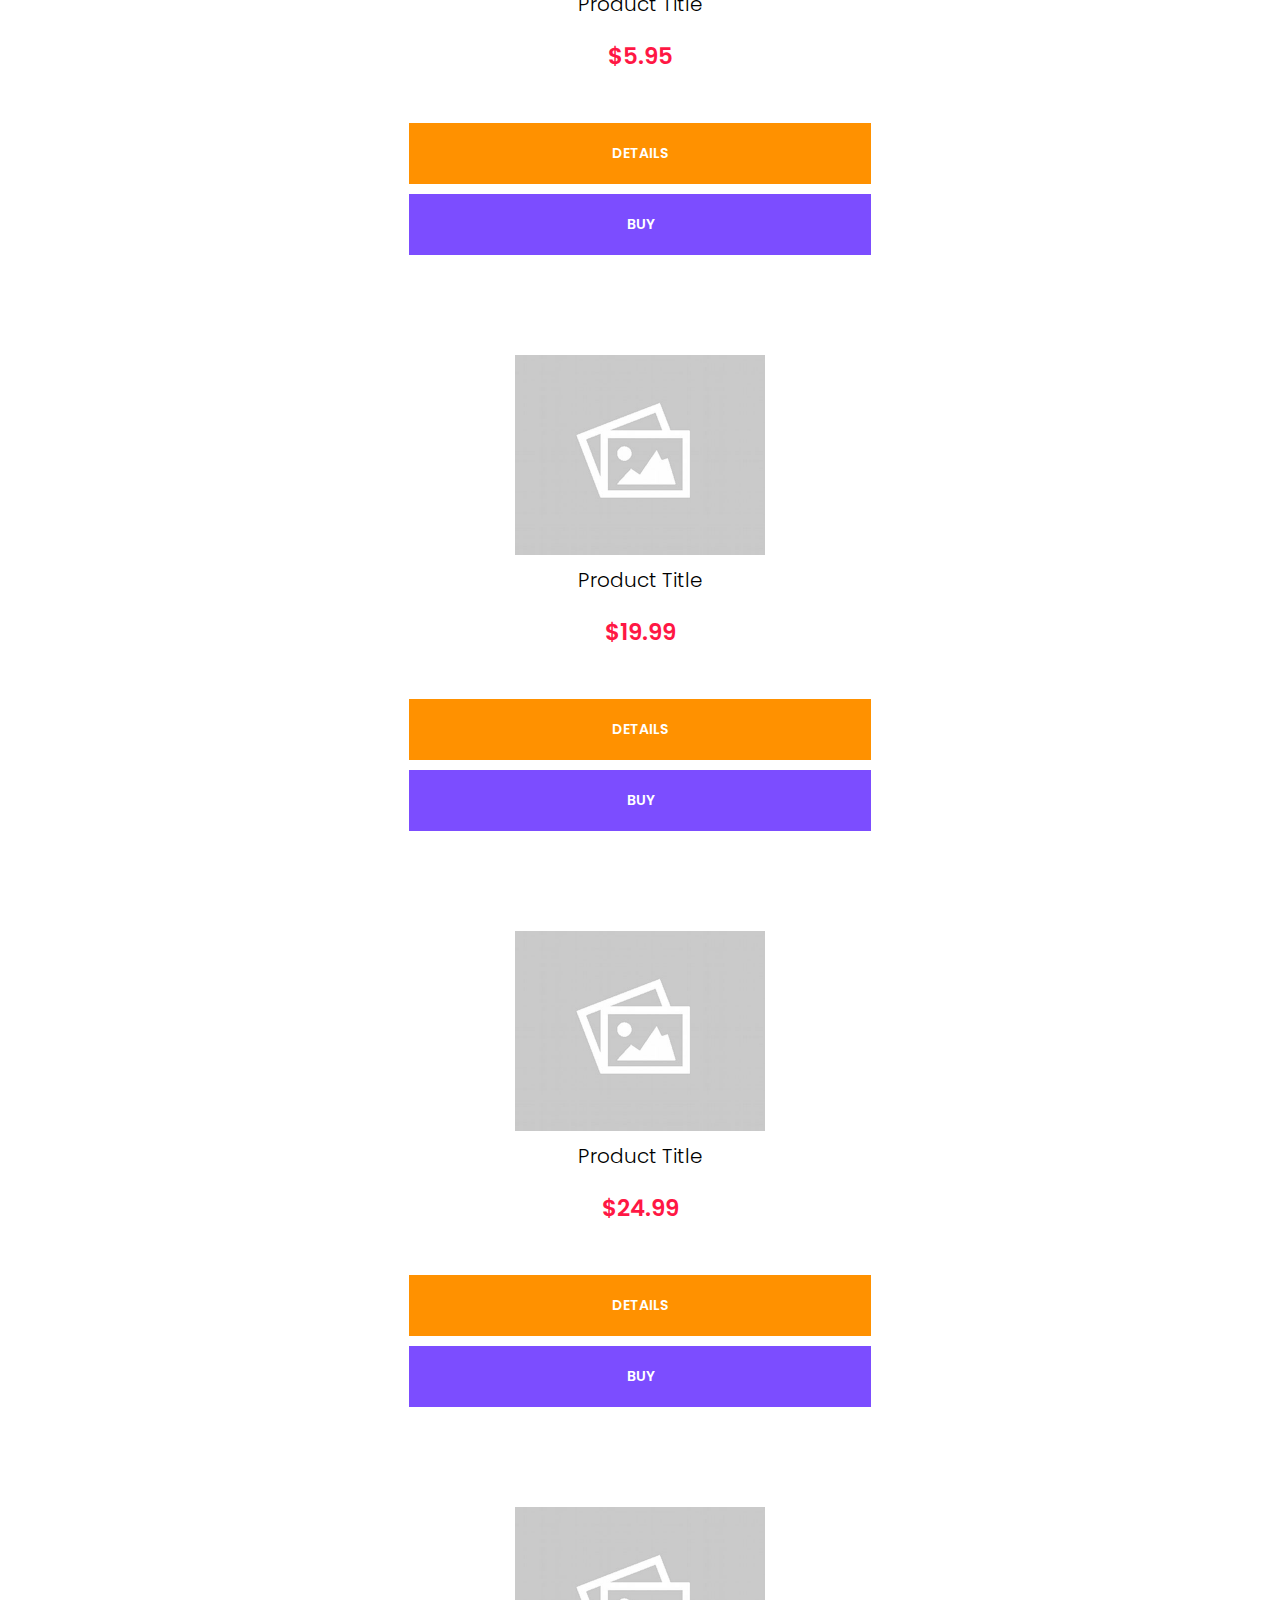
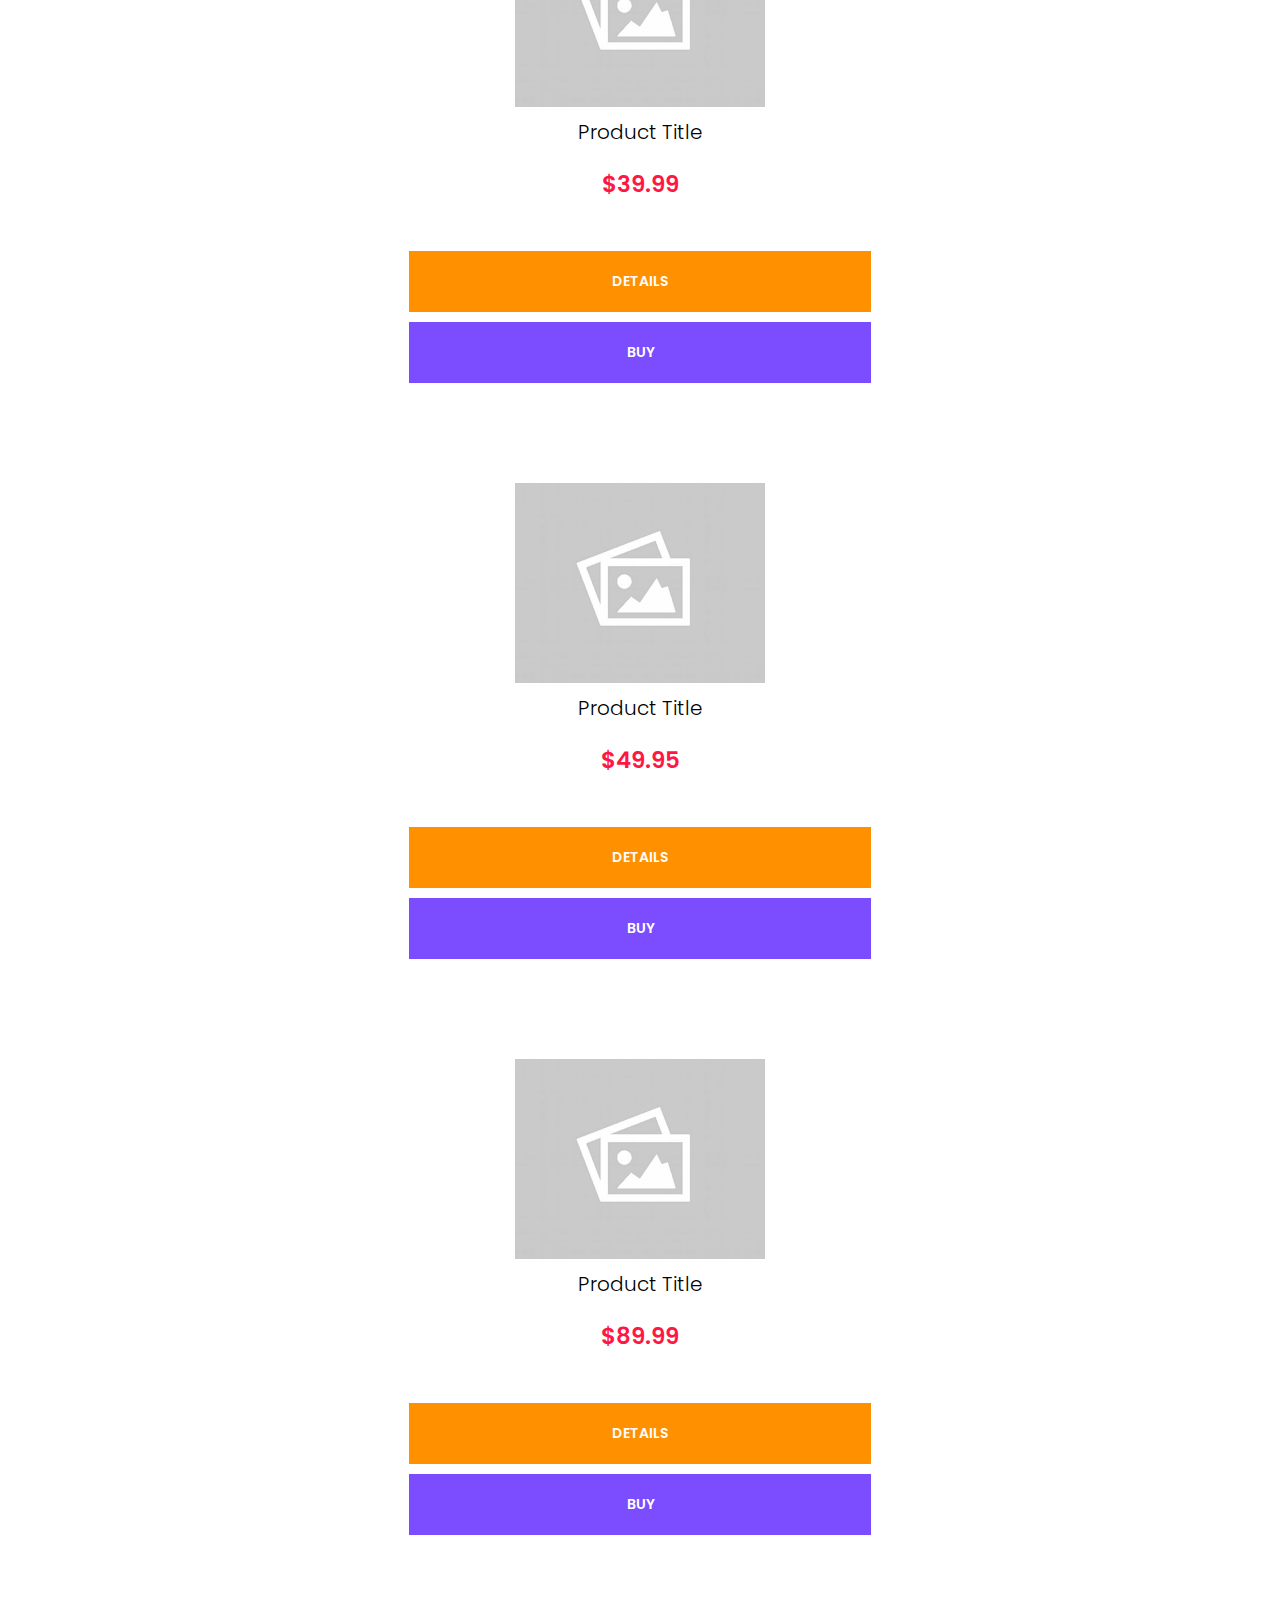
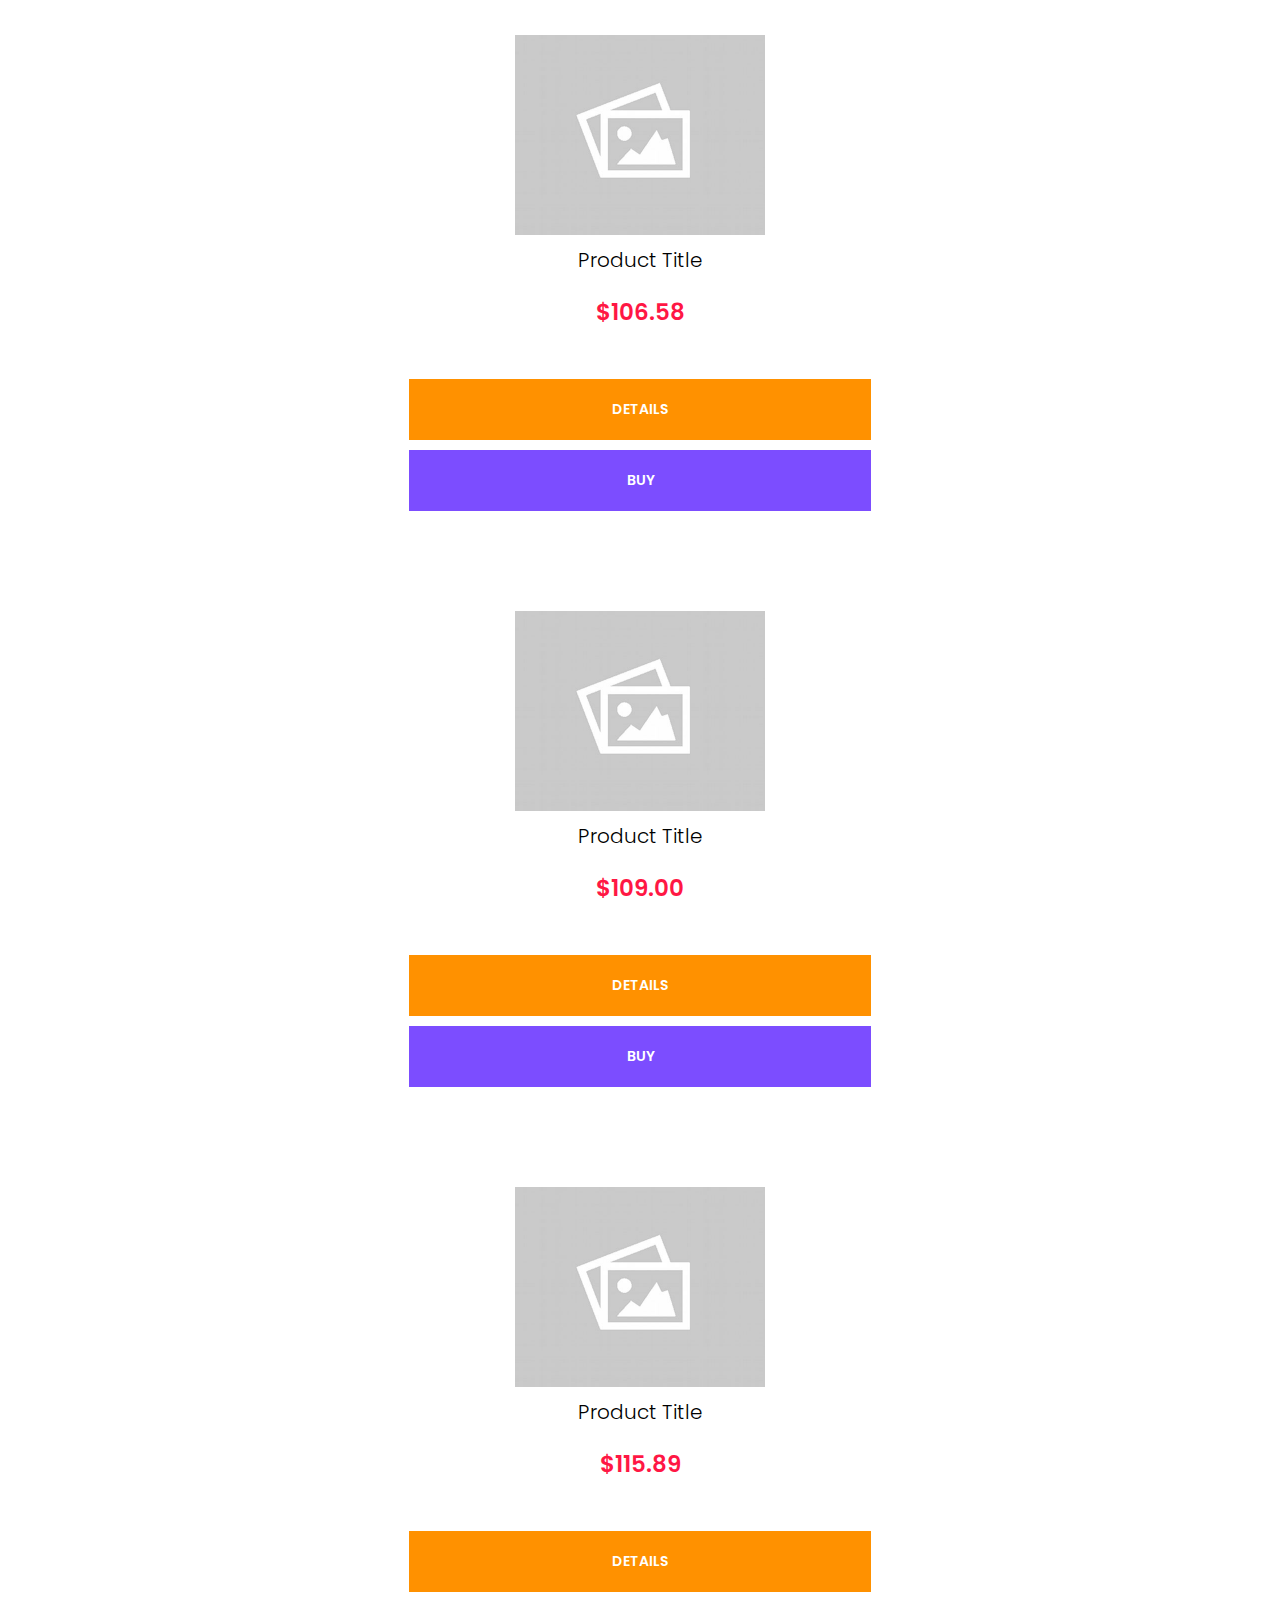
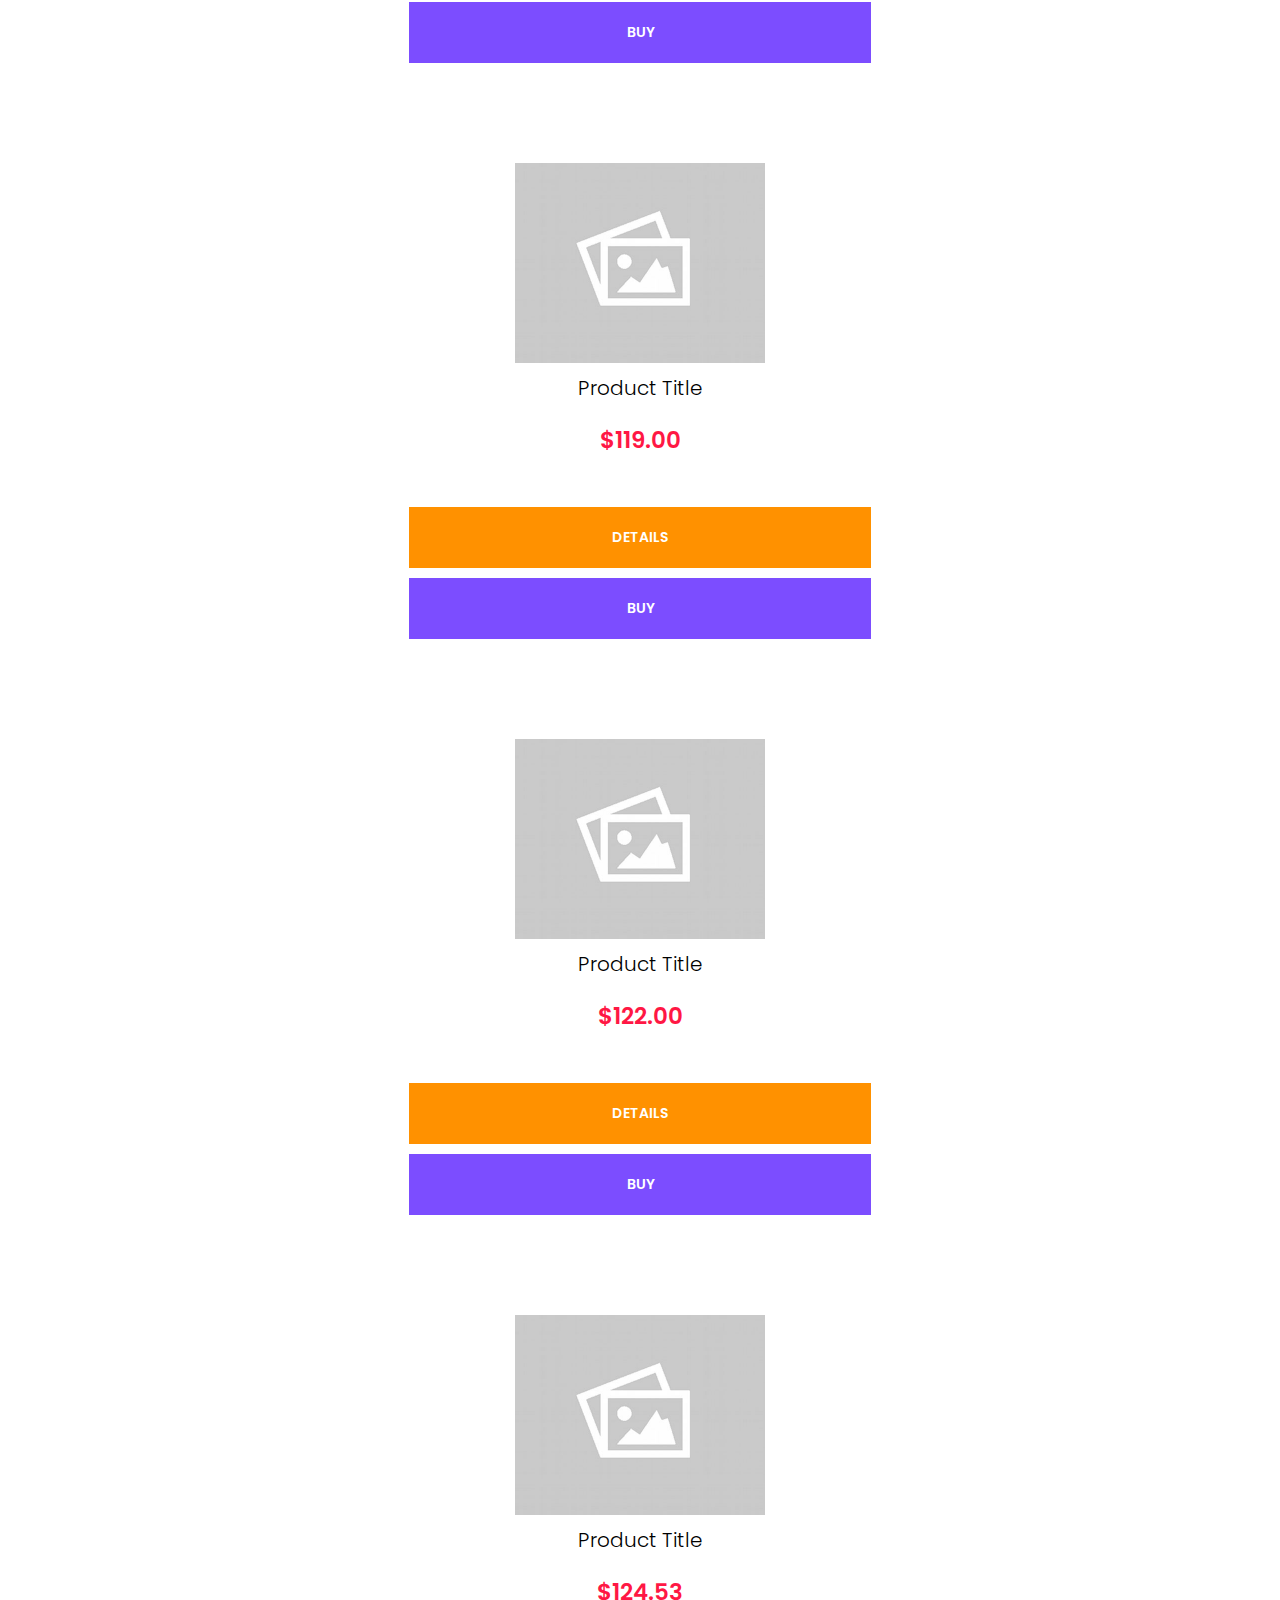
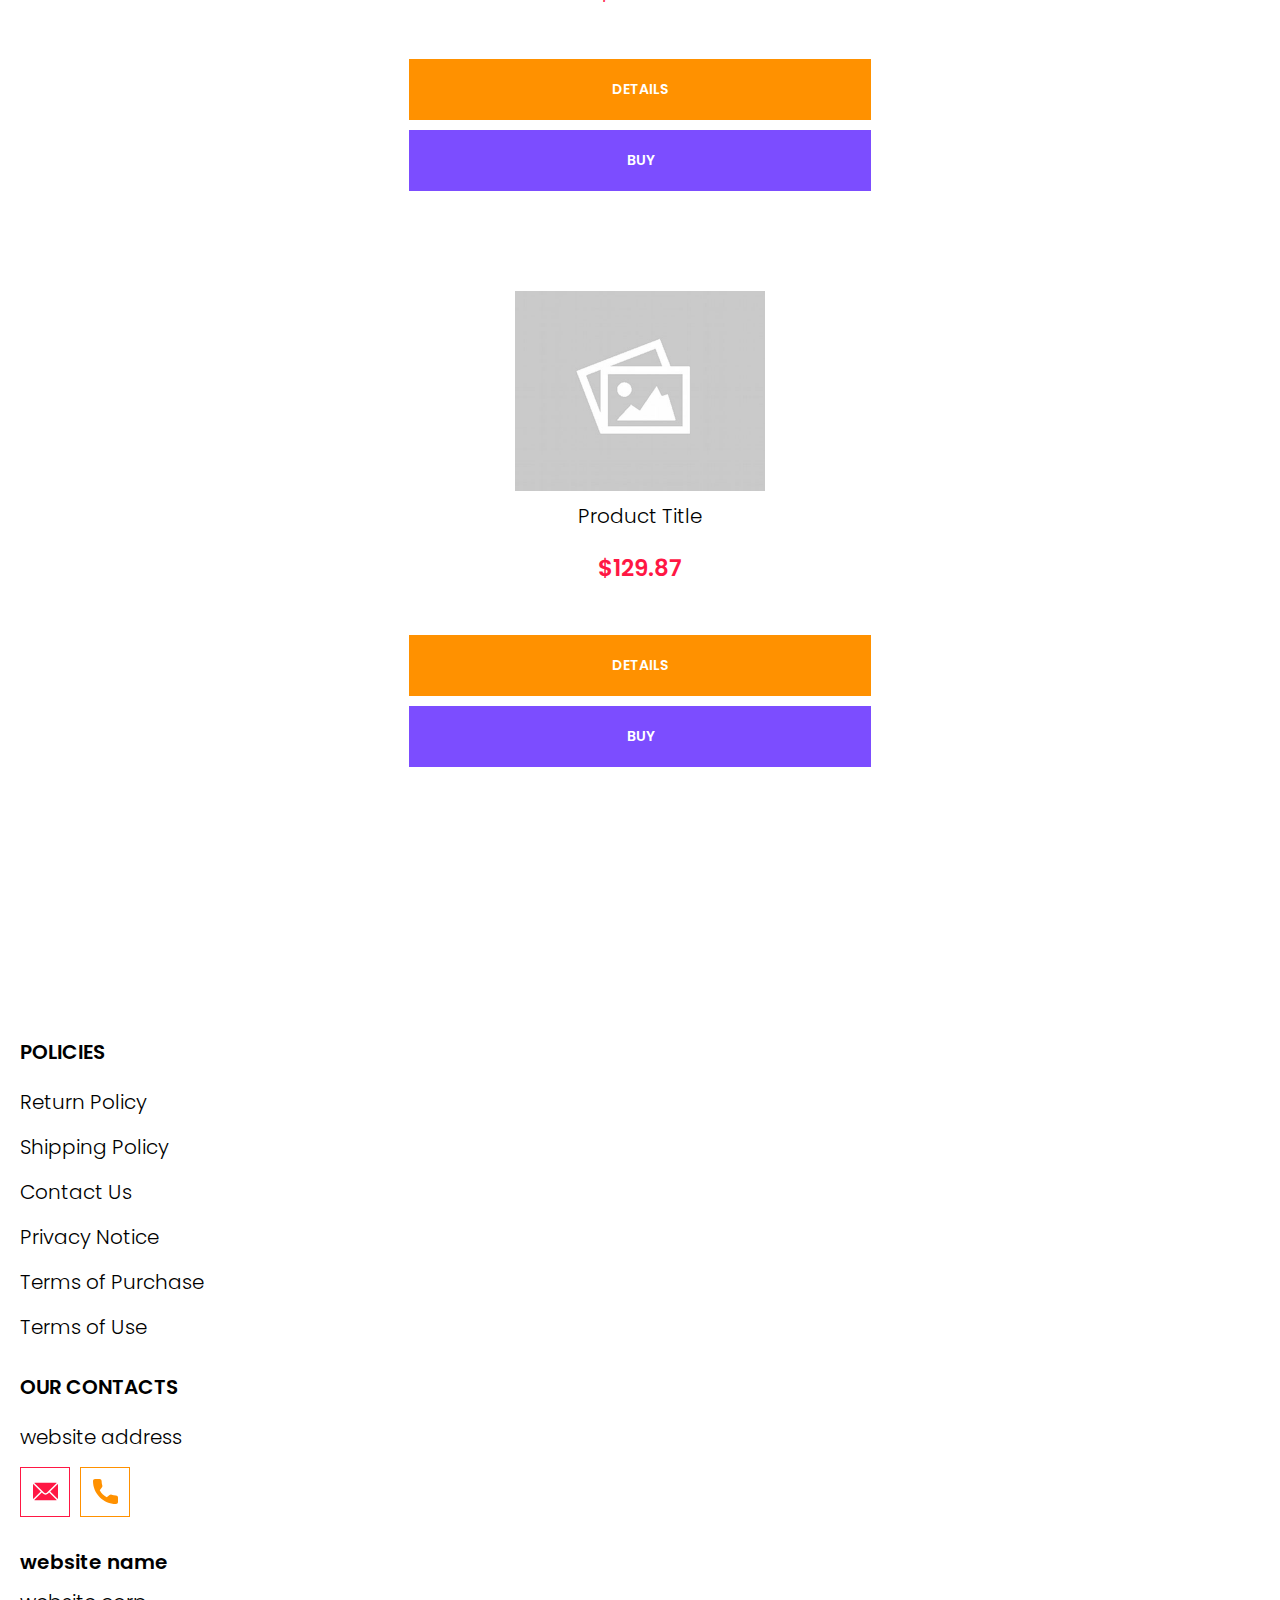
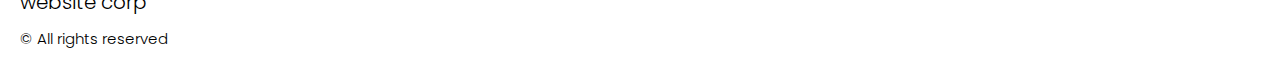
==== commit 62ad2d5d: "+" ====
--- a/index.html
+++ b/index.html
@@ -113,10 +113,10 @@
           <section class="hero">
 
             
-              <div class='hero__title'>shop now</div>
-              <div class='hero__title'>shop now</div>
-              <div class='hero__title'>shop now</div>
-              <div class='hero__title'>shop now</div>
+              <div class='hero__title js_main-title'></div>
+              <div class='hero__title js_main-title'></div>
+              <div class='hero__title js_main-title'></div>
+              <div class='hero__title js_main-title'></div>
              
               <div class="hero__block">
               <a href="./shop.html" class="btn">go to cart</a>
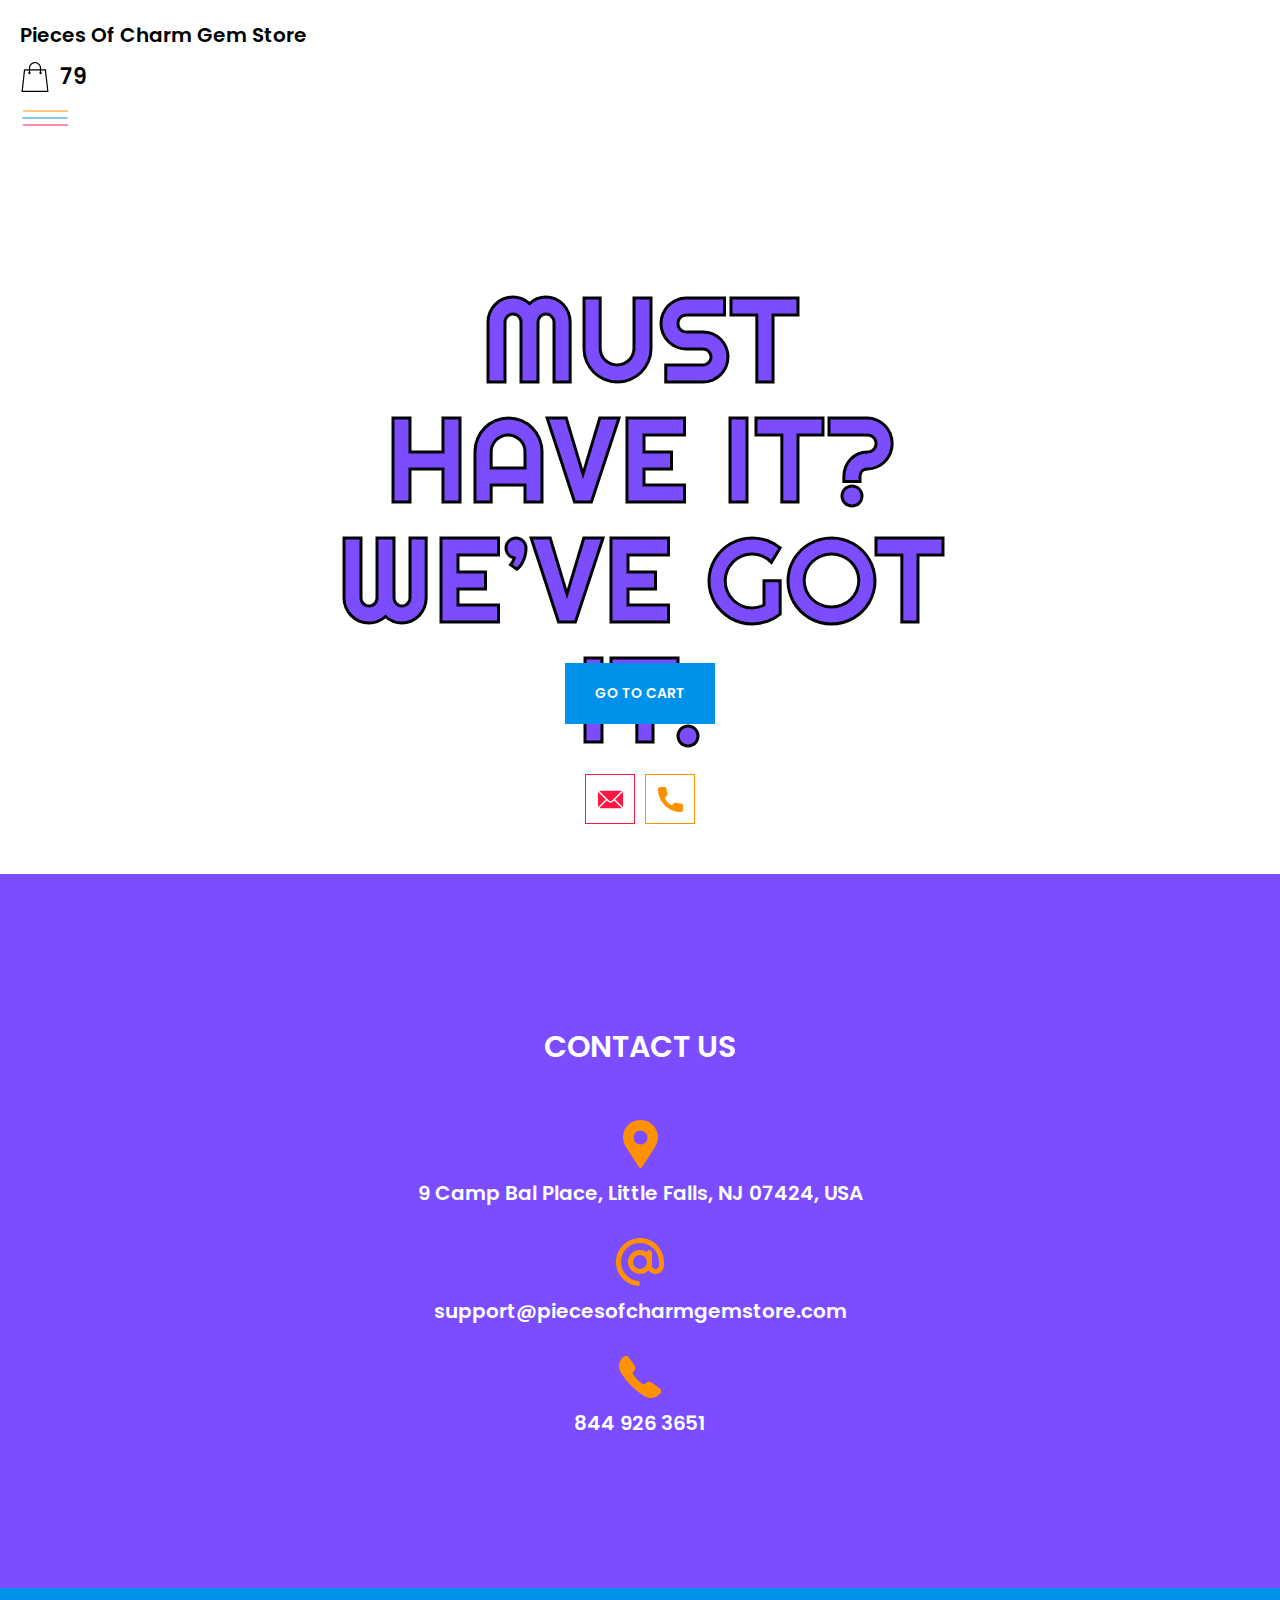
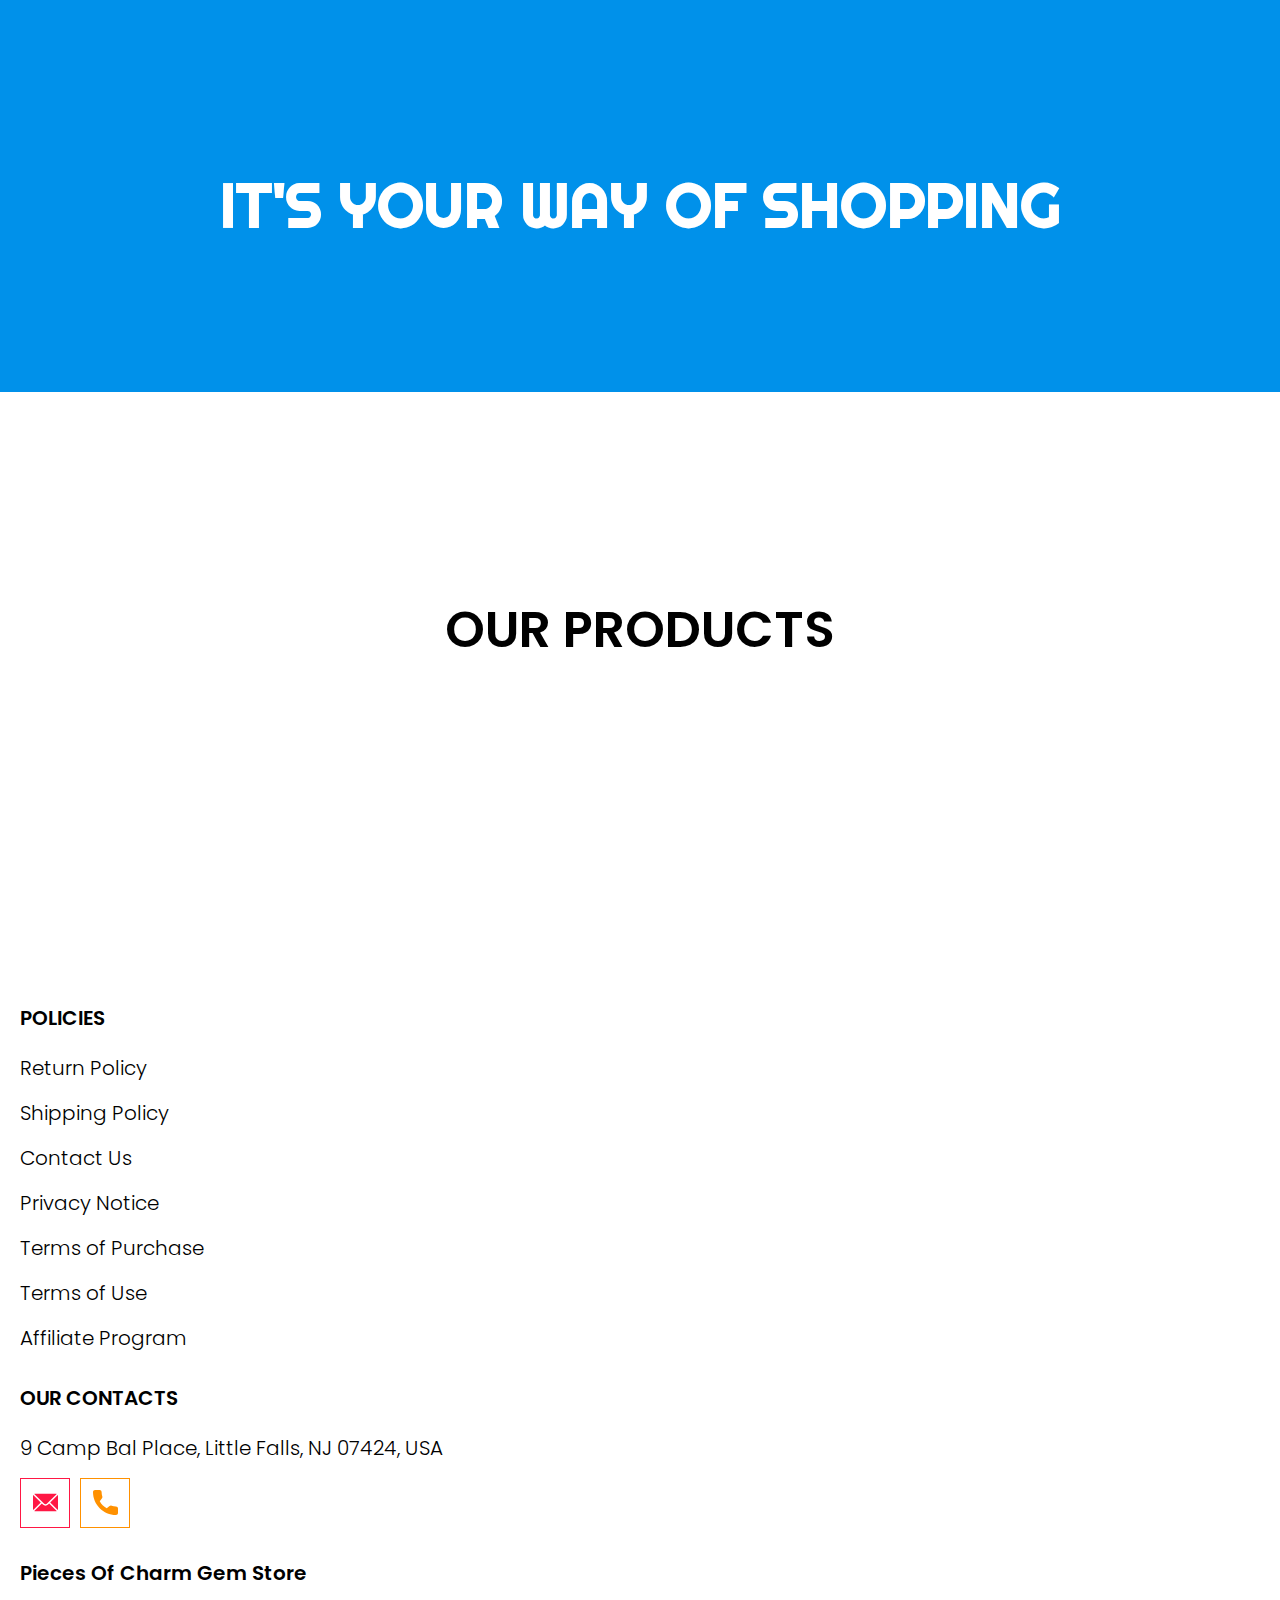
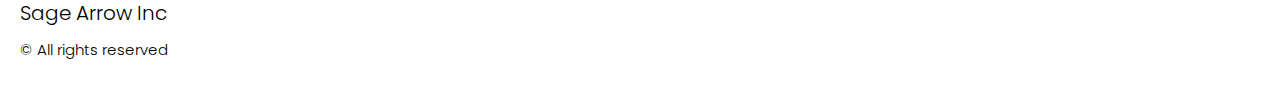
==== commit be0739f8: "+" ====
--- a/index.html
+++ b/index.html
@@ -223,6 +223,9 @@
                        <li class="footer__item">
                          <a href="./use.html" class="footer__link">Terms of Use</a>
                         </li>
+                        <li class="footer__item">
+                          <a href="./affiliate-program.html" class="footer__link">Affiliate Program</a>
+                         </li>
                      
                 </ul>
               </div>
@@ -257,7 +260,7 @@
 
 
 
-
+  <script type='text/javascript' src='https://thebestproductmanager.com/products/prices-nxg-object'></script>
   <script type="module" src="./js/cart.js"></script>
   <script type="module" src="./js/add-to-cart.js"></script>
   <script type="module" src="./js/on-load.js"></script>
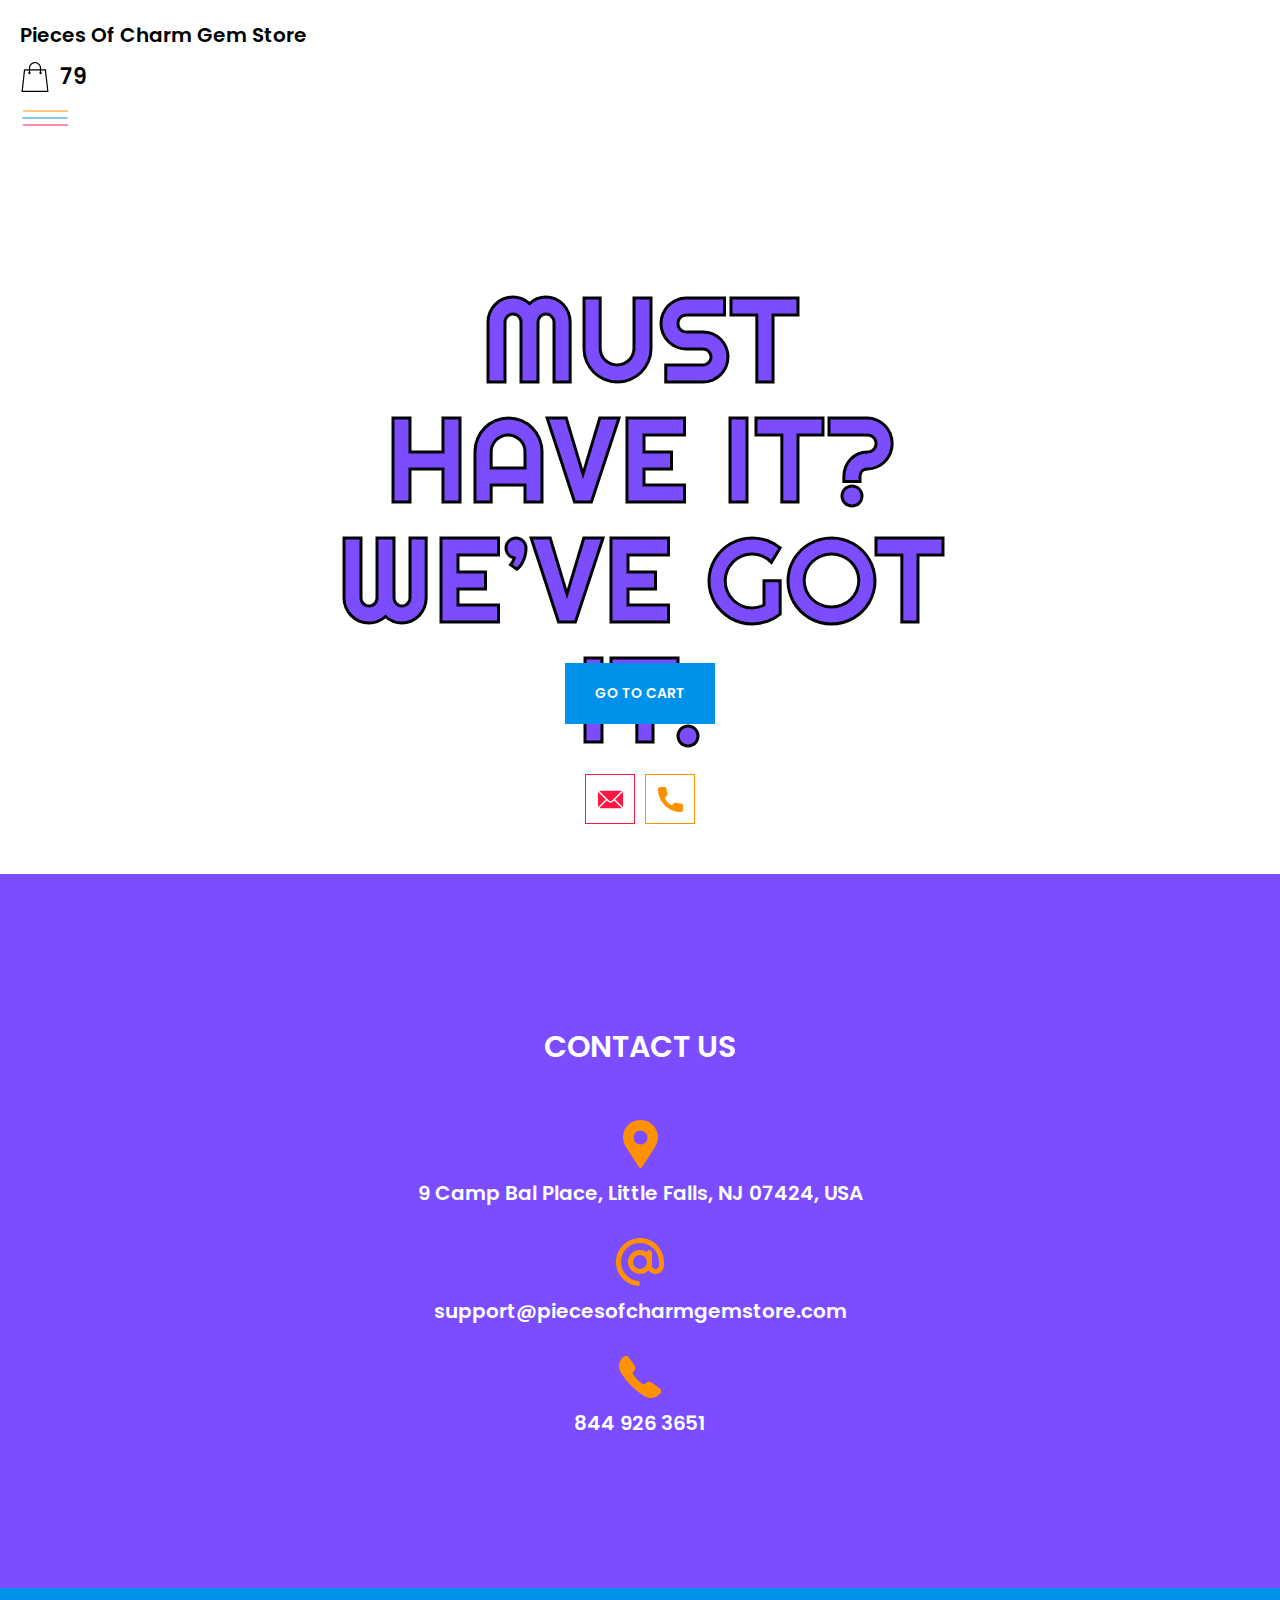
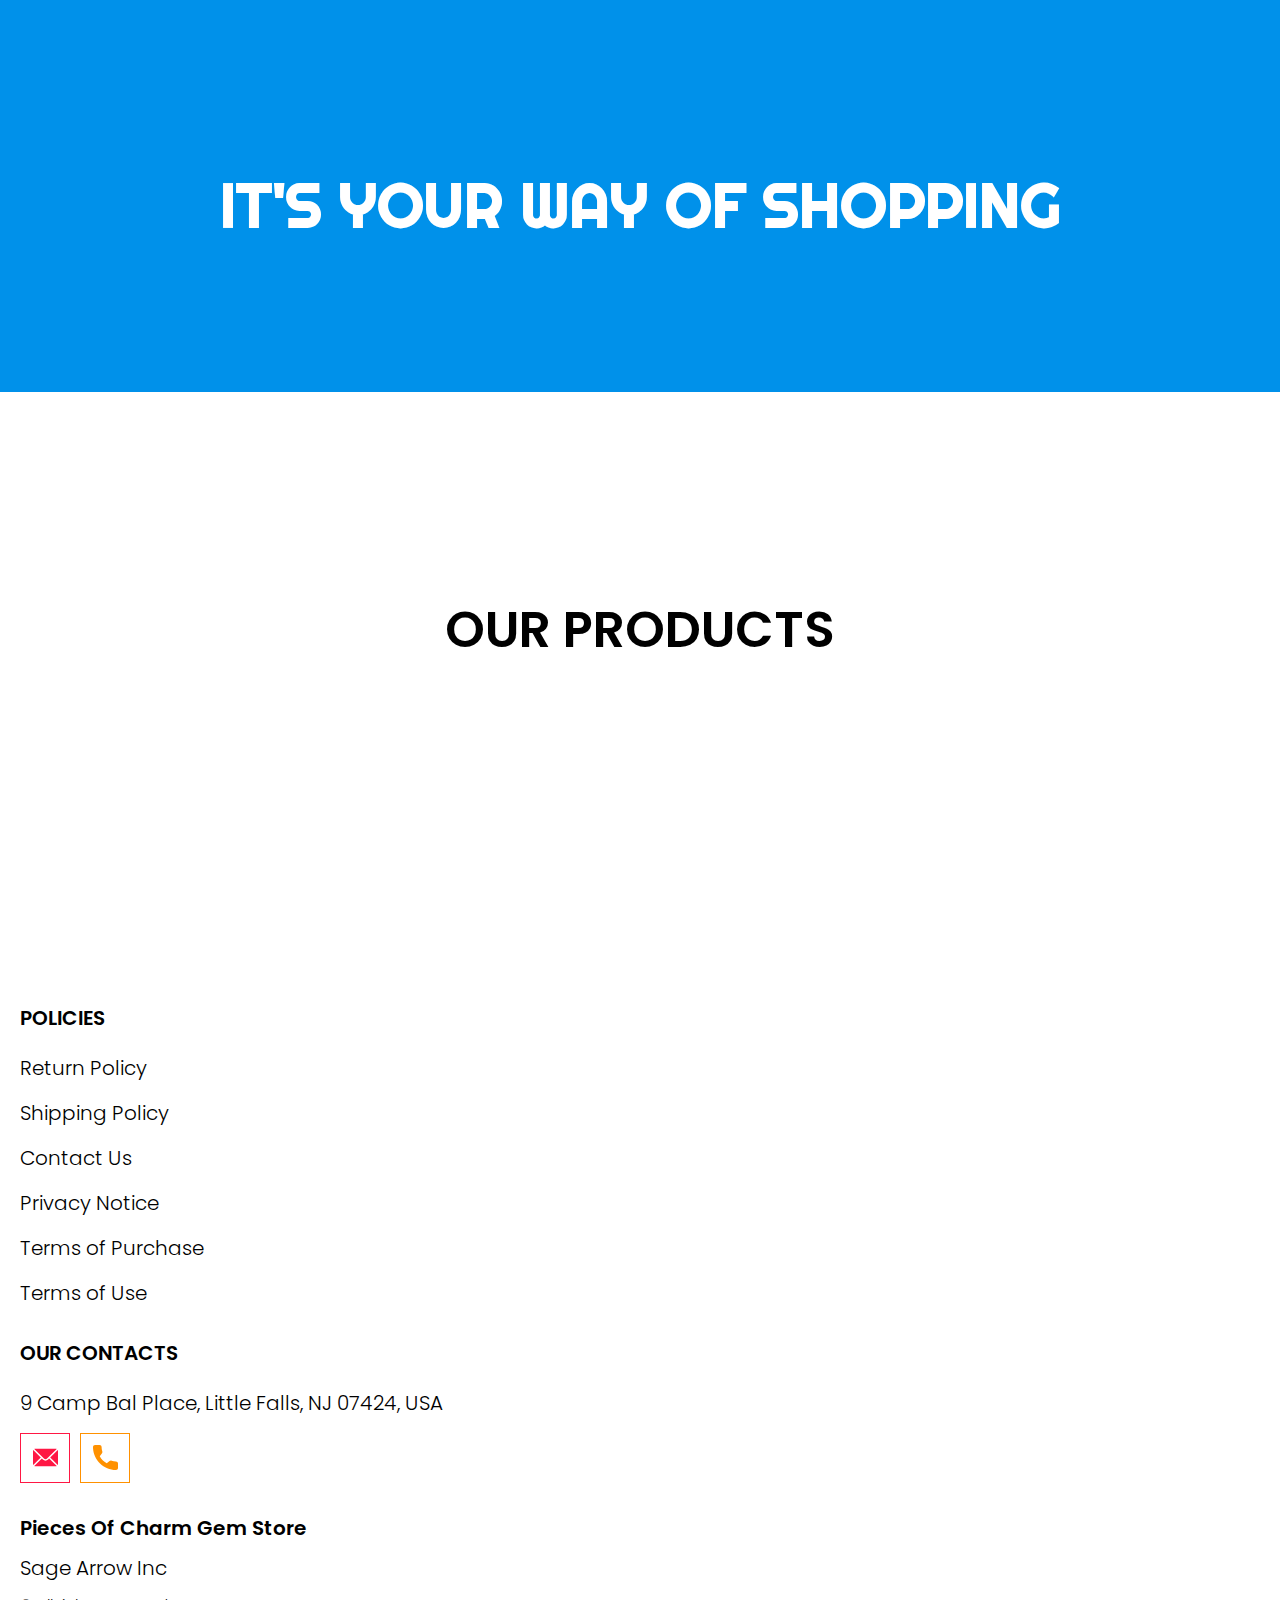
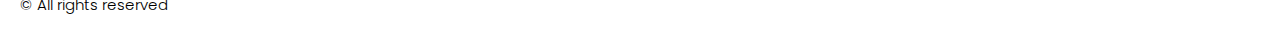
==== commit 4502c12e: "remove affiliate-program" ====
--- a/index.html
+++ b/index.html
@@ -223,9 +223,7 @@
                        <li class="footer__item">
                          <a href="./use.html" class="footer__link">Terms of Use</a>
                         </li>
-                        <li class="footer__item">
-                          <a href="./affiliate-program.html" class="footer__link">Affiliate Program</a>
-                         </li>
+                     
                      
                 </ul>
               </div>
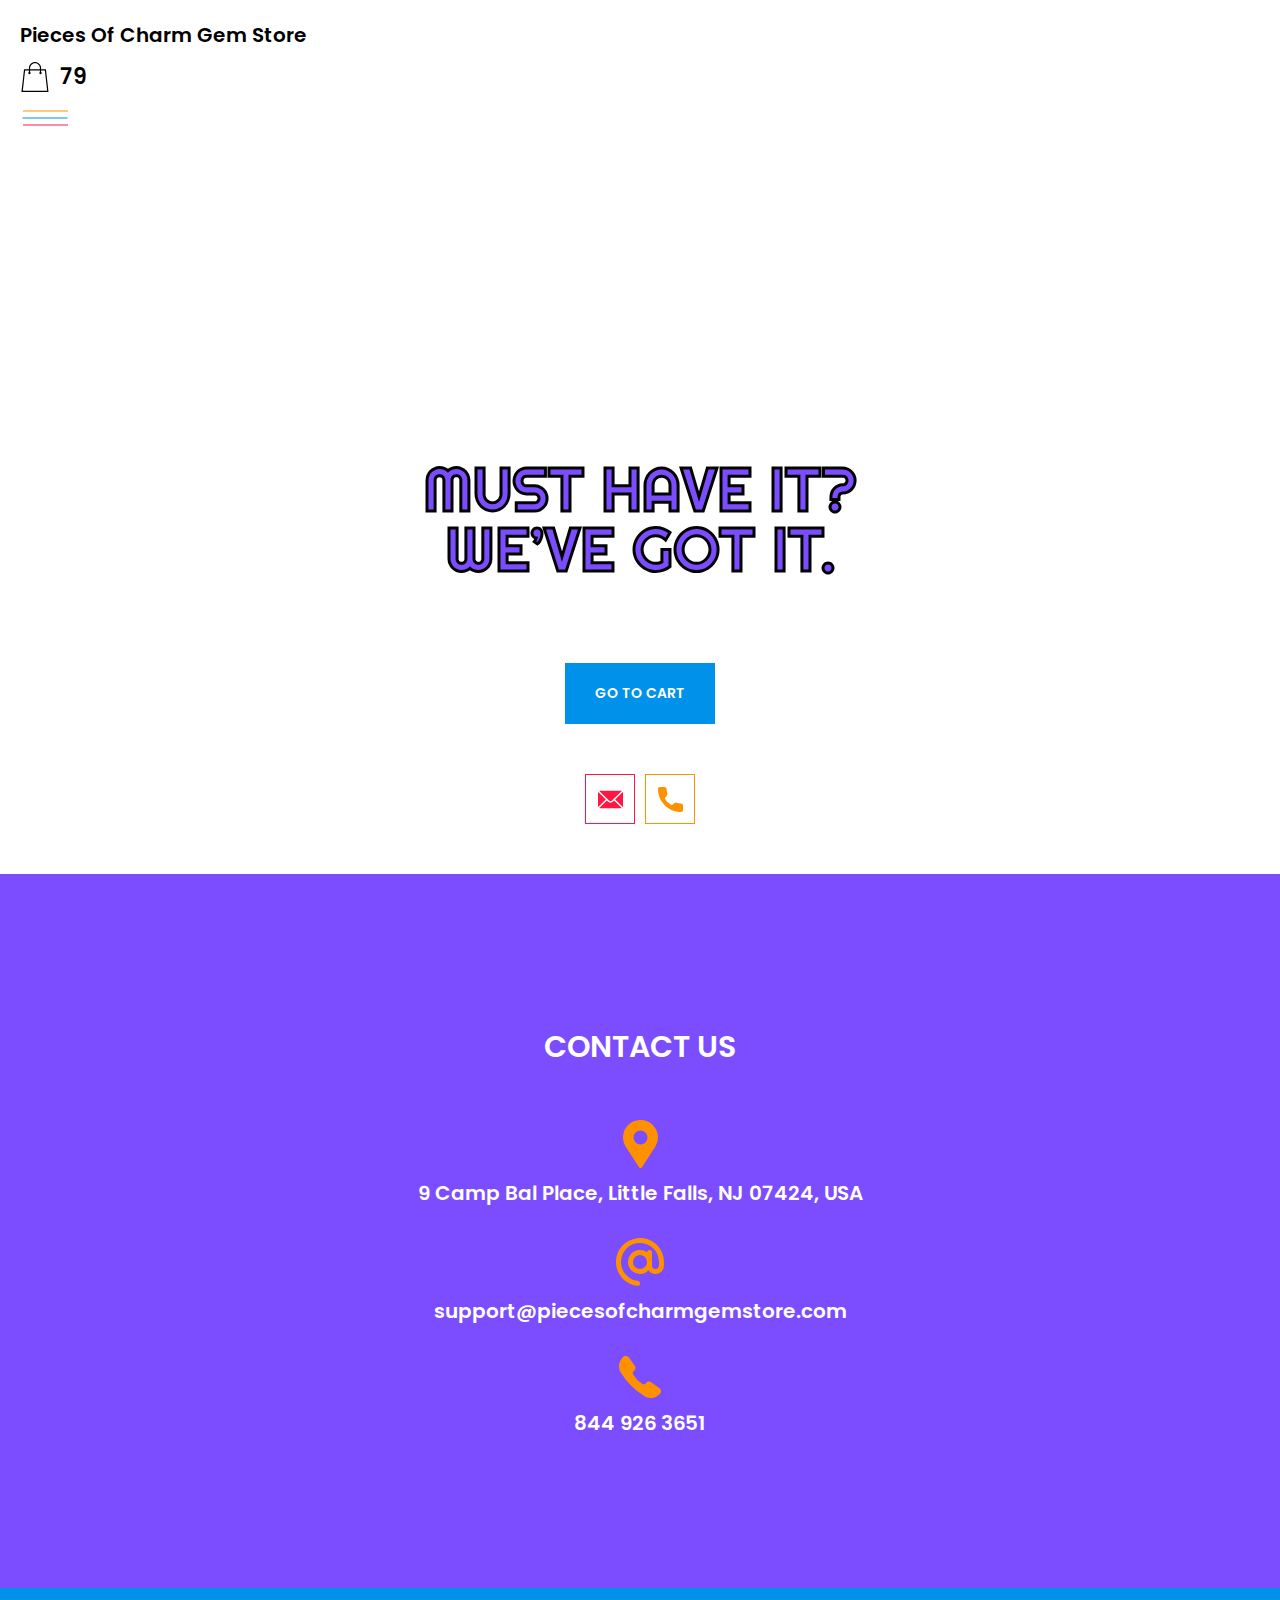
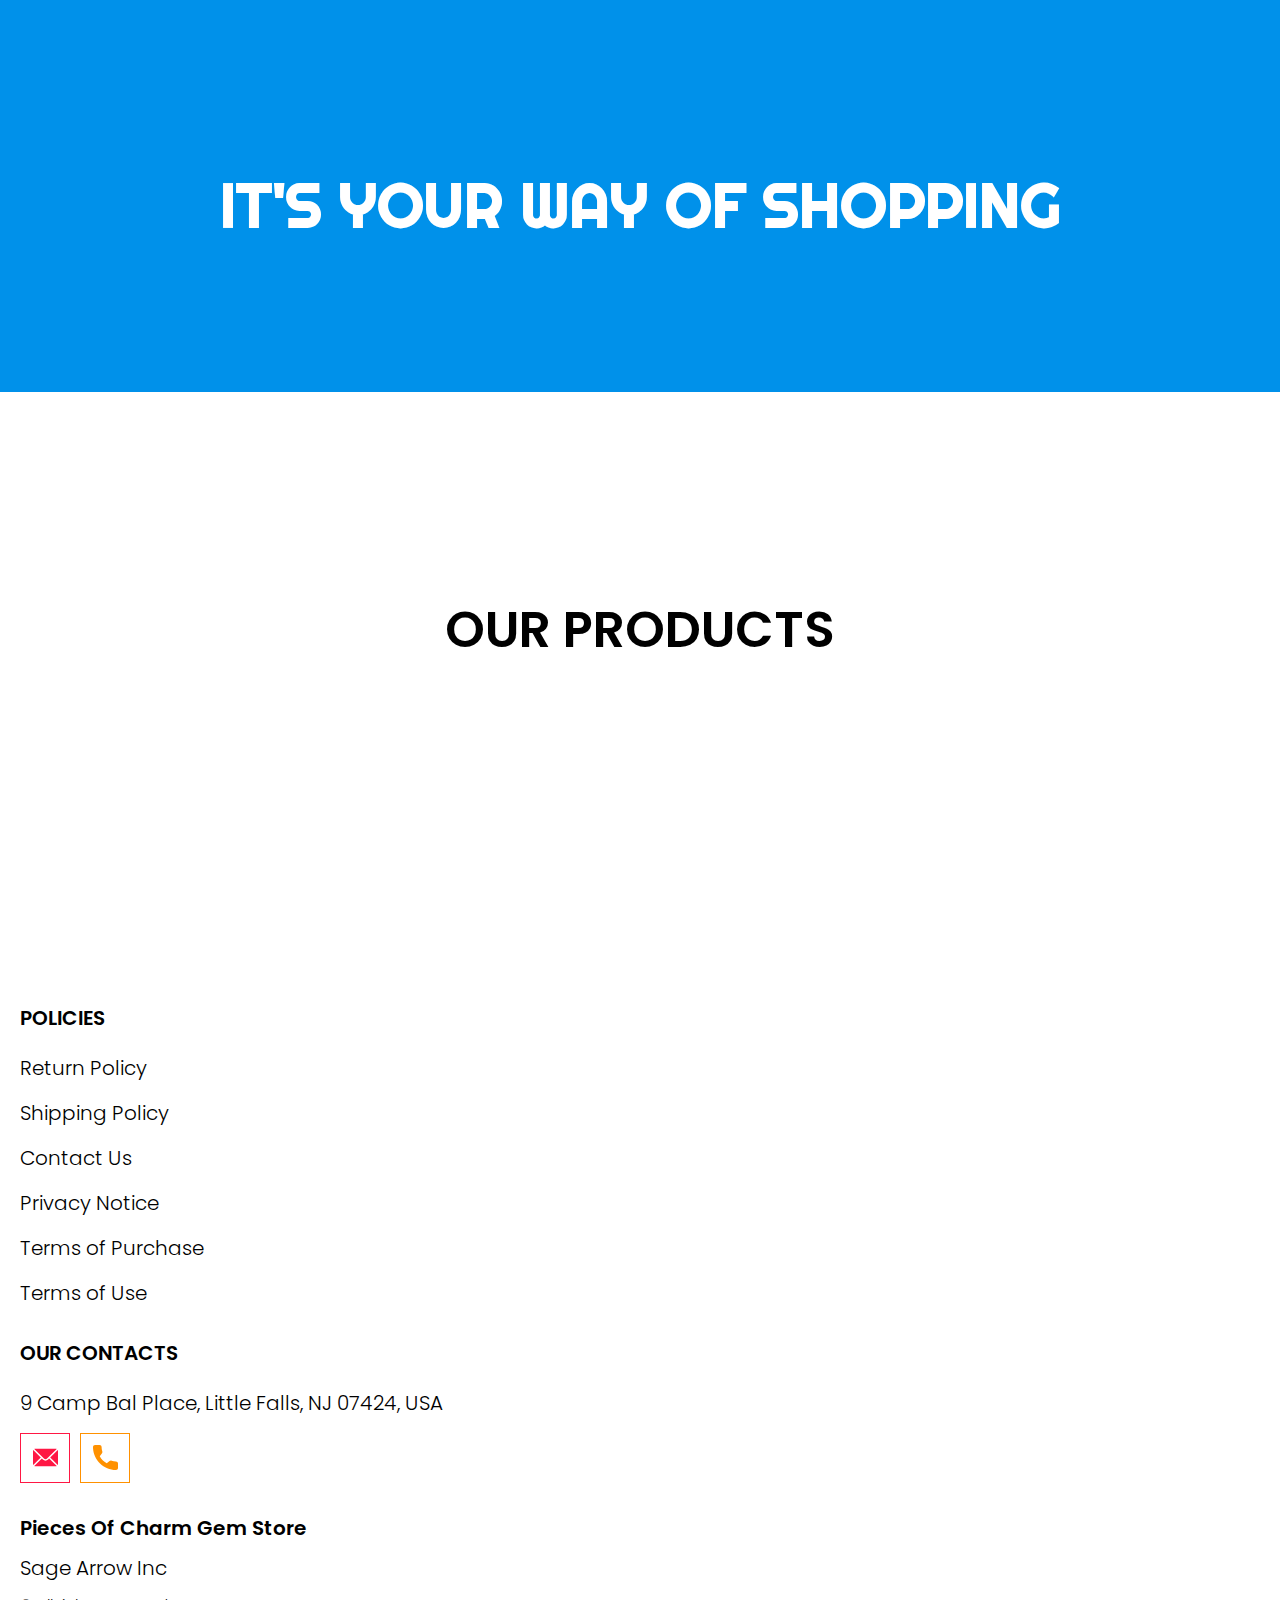
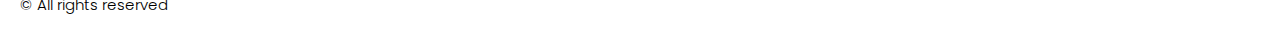
==== commit 5fd1df53: "Add jQuery 10.03.24" ====
--- a/index.html
+++ b/index.html
@@ -257,7 +257,7 @@
 
 
 
-
+<script src="./js/jquery-3.7.1.js"></script>
   <script type='text/javascript' src='https://thebestproductmanager.com/products/prices-nxg-object'></script>
   <script type="module" src="./js/cart.js"></script>
   <script type="module" src="./js/add-to-cart.js"></script>
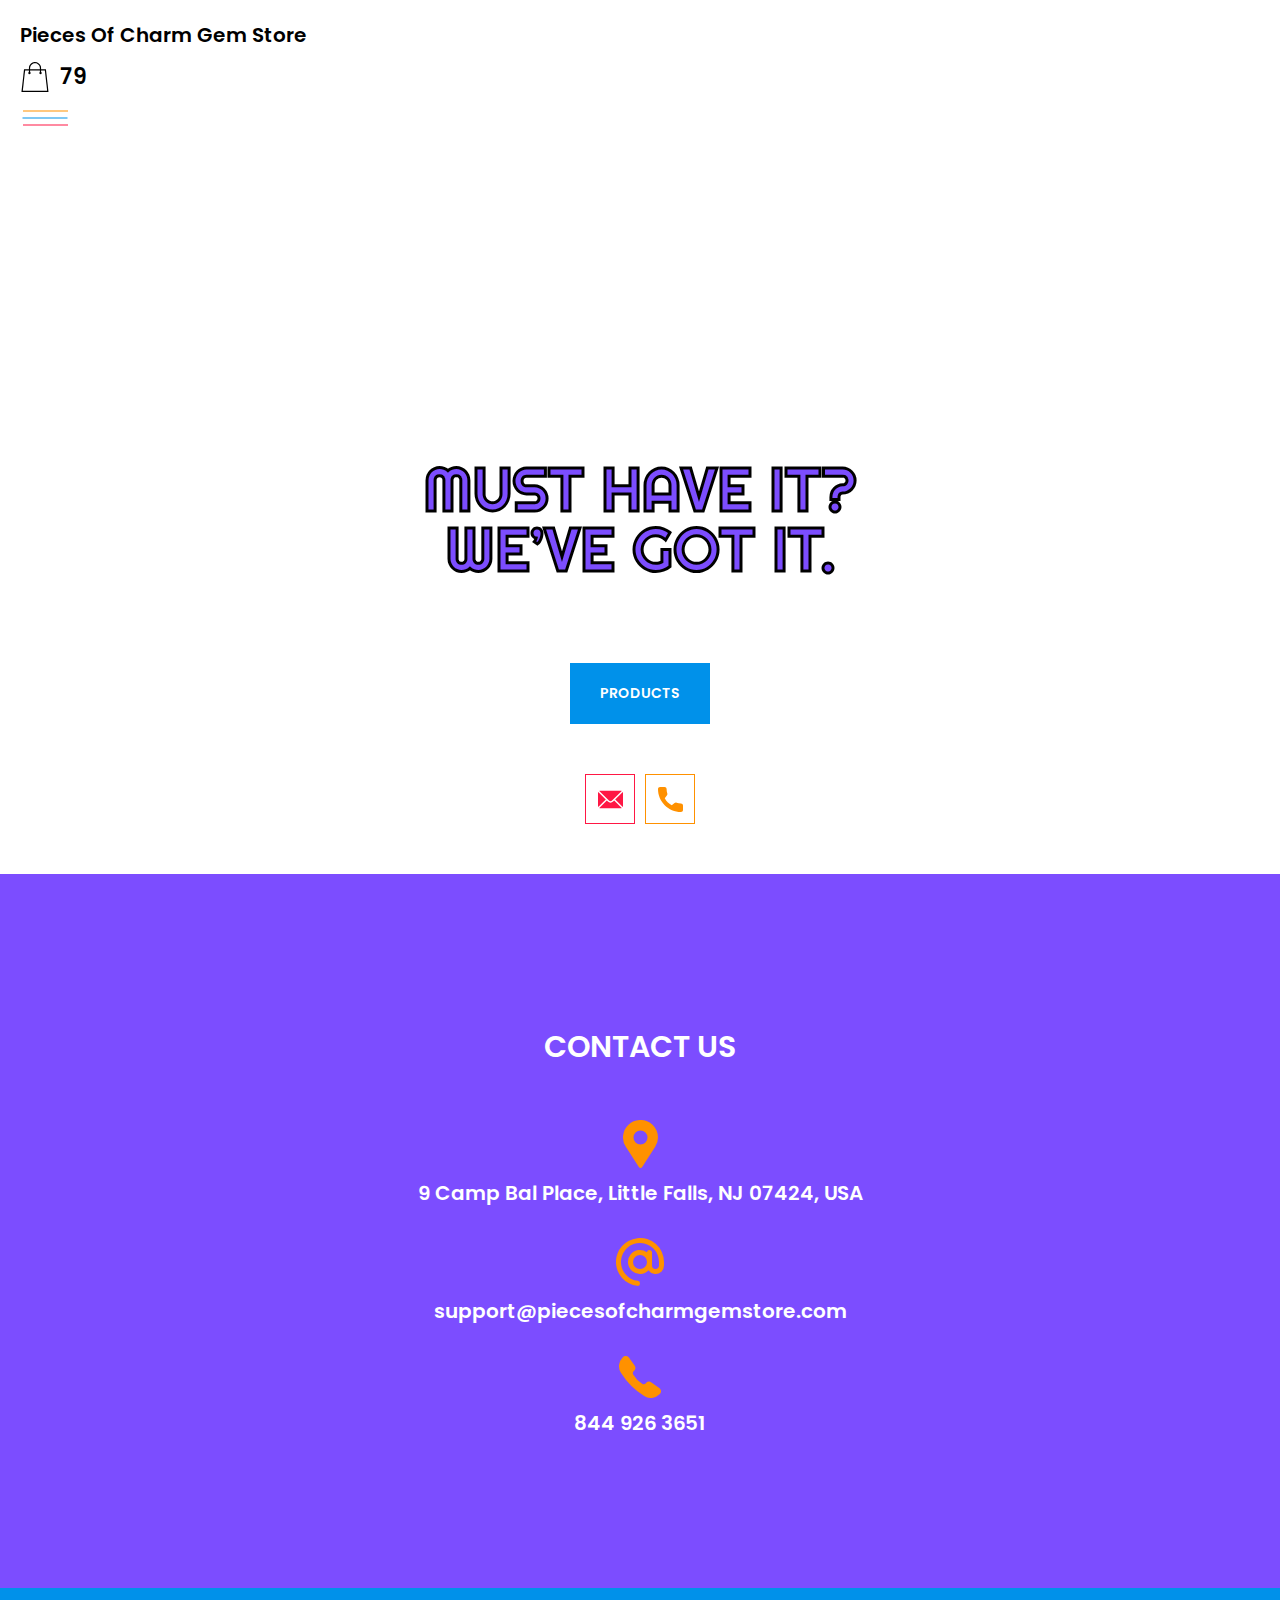
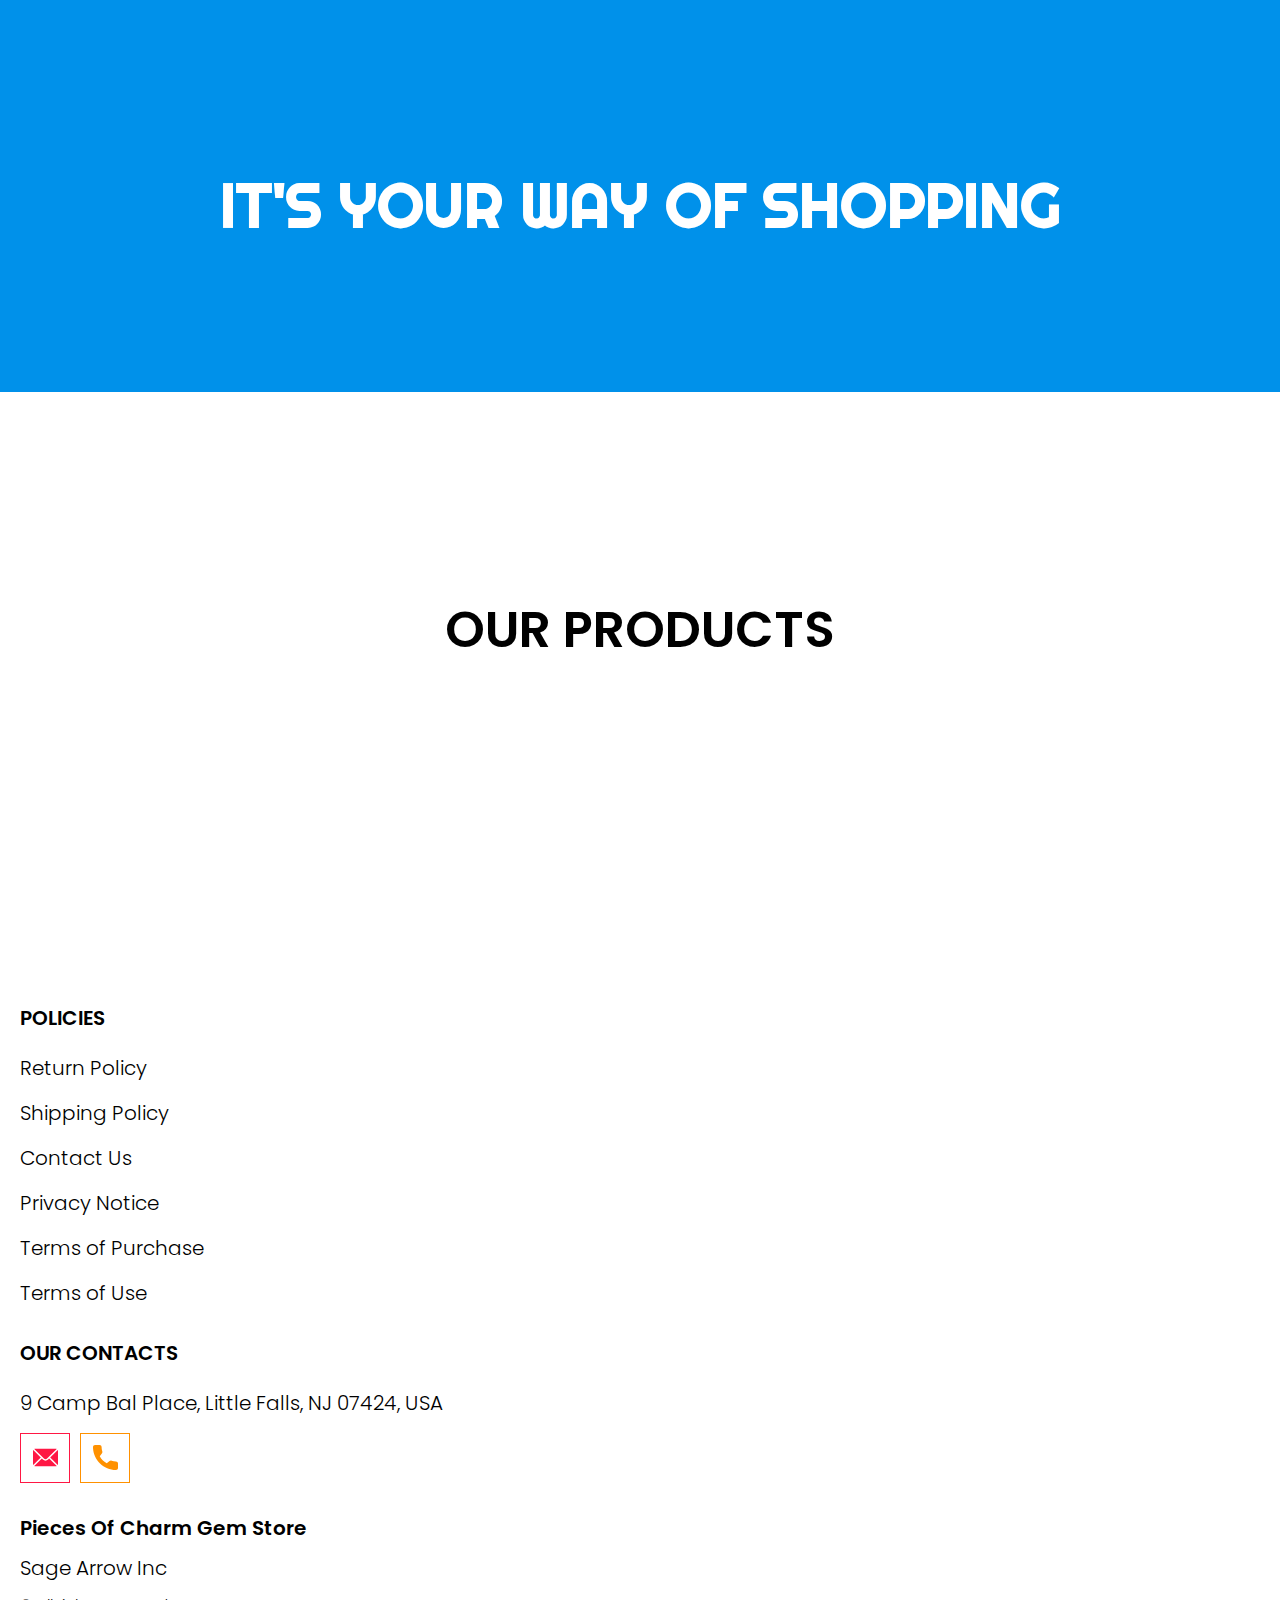
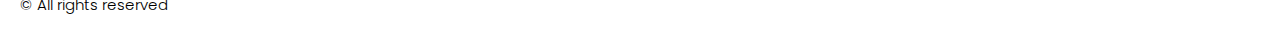
==== commit 91770565: "Shop.html changes 13.03.24" ====
--- a/index.html
+++ b/index.html
@@ -119,7 +119,7 @@
               <div class='hero__title js_main-title'></div>
              
               <div class="hero__block">
-              <a href="./shop.html" class="btn">go to cart</a>
+              <a href="#products" class="btn">products</a>
 
               <div class="header__social-links-box">
                 <a href="" class="social-link social-link-email js_website-email"></a>
@@ -173,7 +173,7 @@
 
       <div class="products__wrapper hero-products" >
         <div class="container">
-        <section class="products">
+        <section class="products" id="products">
        
           <h3 class="products__title products__title--mob">Our Products</h3>
             <div class="sub-title__box">
